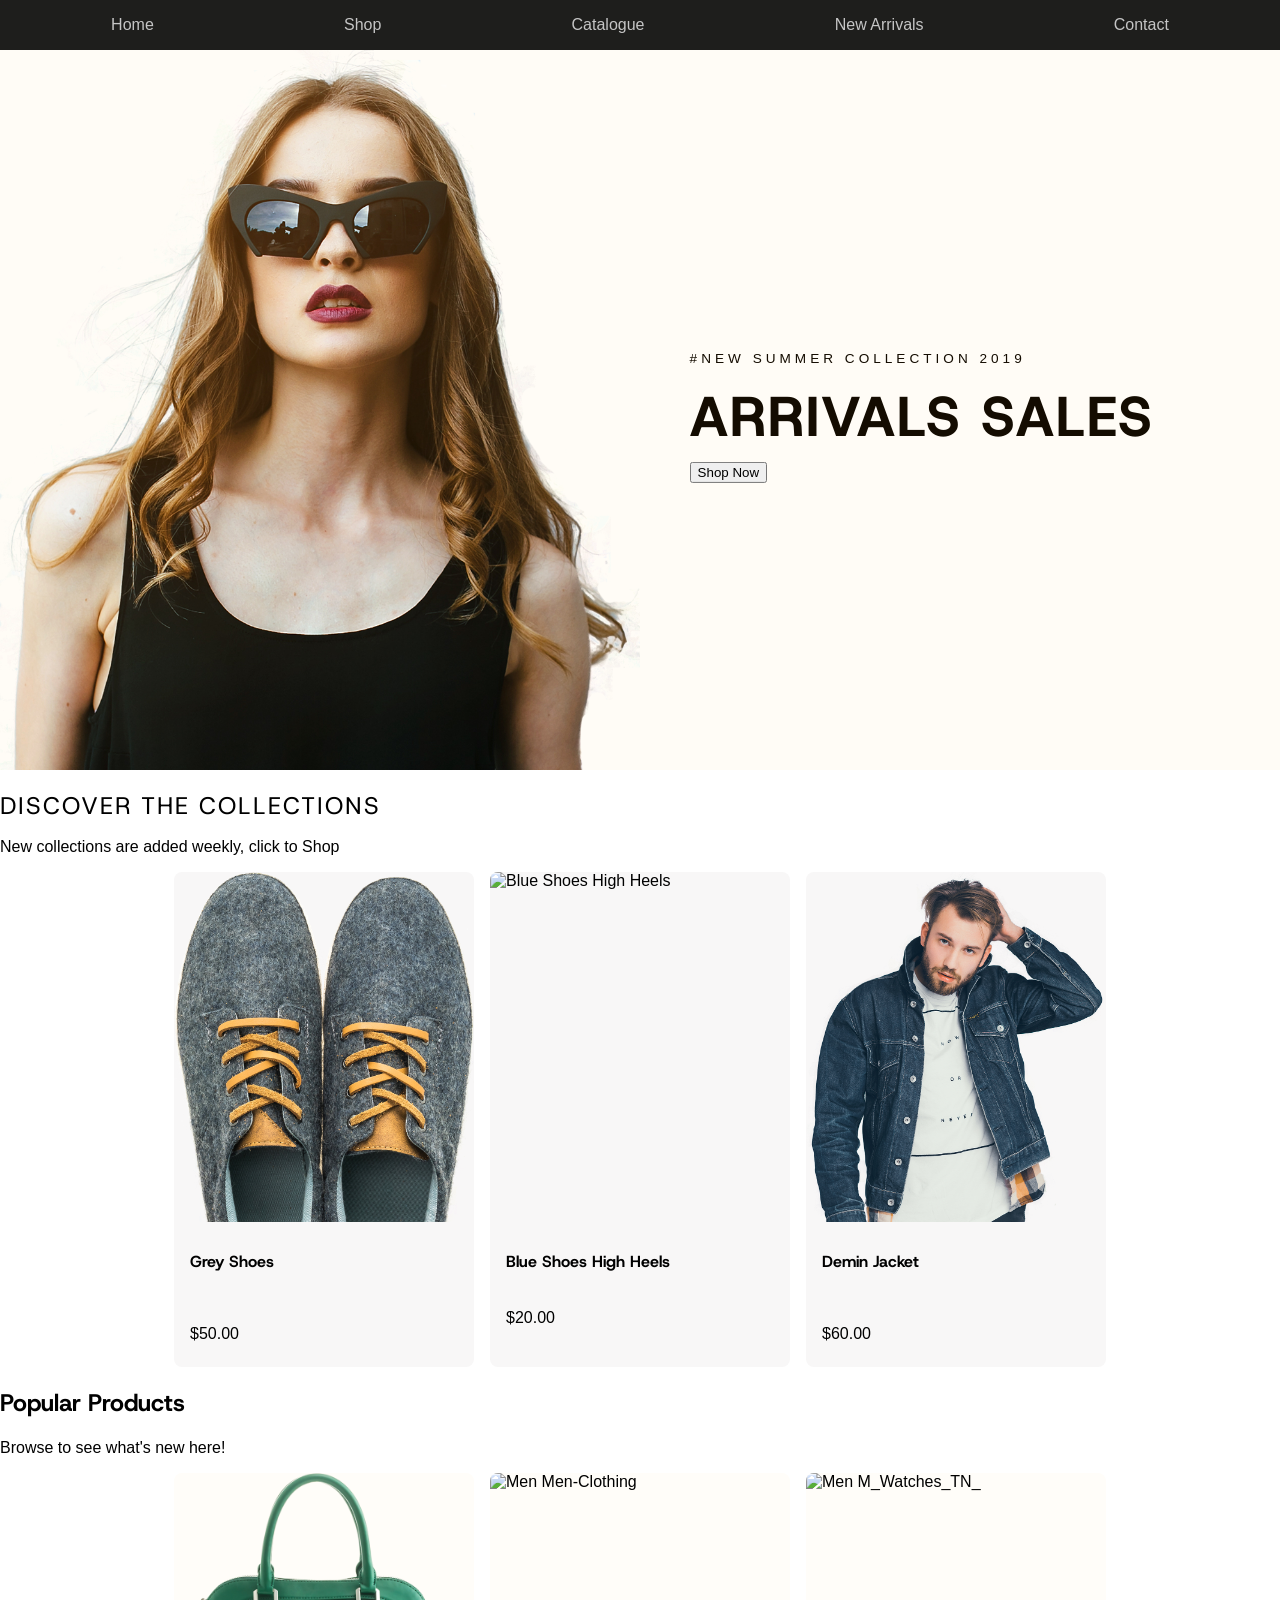
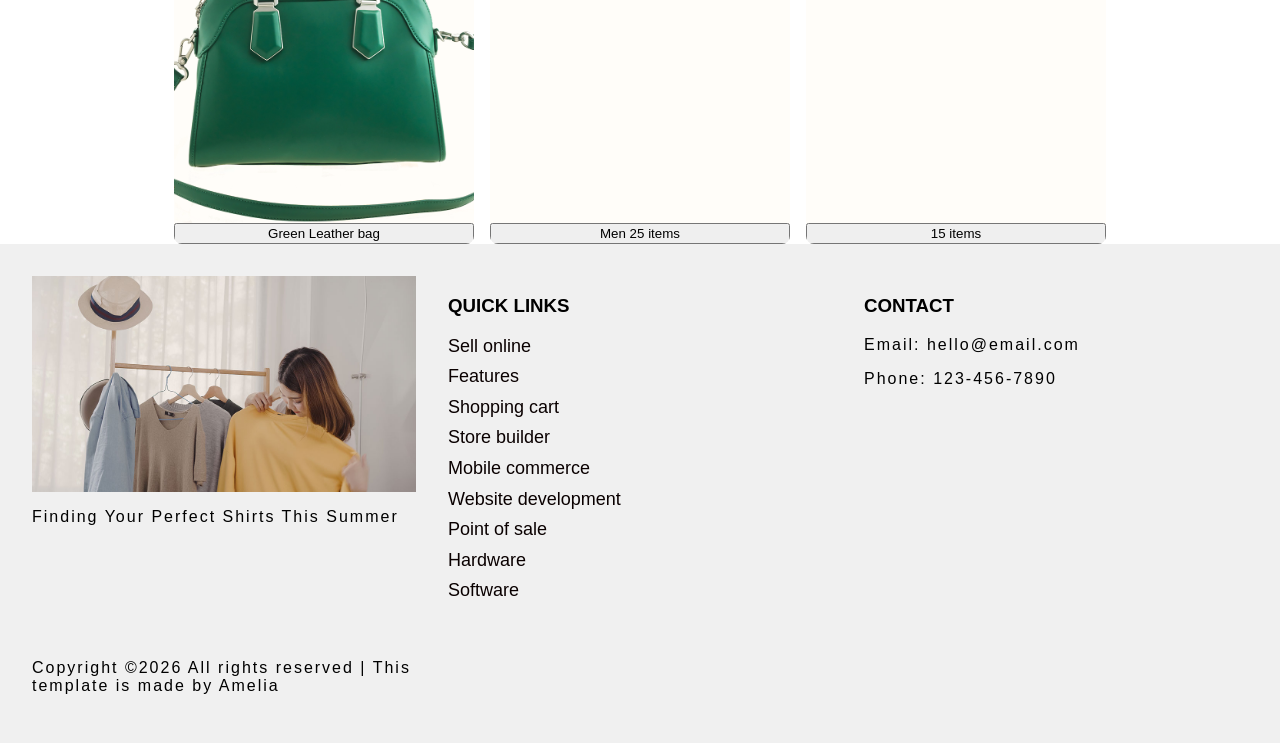
==== index.html @ bdbd4cfa "Add new images and update index.html for product display; adjust hero section styles" ====
<!DOCTYPE html>
<html lang="en">

<head>
    <meta charset="UTF-8">
    <meta http-equiv="X-UA-Compatible" content="IE=edge">
    <meta name="viewport" content="width=device-width, initial-scale=1.0">
    <title>FASHION WEBSITE</title>
    <link rel="stylesheet" href="style.css">
</head>

<body>
     <nav>
        <ul>
            <li><a href="Home.html">Home</a></li>
            <li><a href="shop.html">Shop</a></li>
            <li><a href="catalogue.html">Catalogue</a></li>
            <li><a href="new arrivals.html">New Arrivals</a></li>
            <li><a href="contact.html">Contact</a></li>
      </ul>
    </nav>

    <header class="hero">
        <img src="Images/model_3 (1).png" alt="" width="" />

        <div class="header-content">
            <p>#New Summer Collection 2019</p>
            <h1>Arrivals Sales</h1>
            <button>Shop Now</button>
        </div>

    </header>

    <main>

        <section class="collections-section">

            <h1>Discover The Collections</h1>
            <p>New collections are added weekly, click to Shop</p>

            <div class="container">
                <div class="card">
                    <figure>
                        <img src="Images/prod_2.png" alt="Grey Shoes prod_2">
                    </figure>
                     
                    <h4>Grey Shoes</h4>
                    <p>$50.00</p>
                </div>

                <div class="card">
                    <figure>
                        <img src="images/prod_3.png" alt="Blue Shoes High Heels">
                    </figure>

                    <div>
                        <h4>Blue Shoes High Heels</h4>
                        <p>$20.00</p>
                    </div>

                </div>

                <div class="card">
                    <figure>
                    <img src="Images/model_5.png" alt="Demin Jacket_">
                    </figure>
                     <h4>Demin Jacket</h4>
                    <p>$60.00</p>
                </div>
            </div>
        </section>


        <section class="popular-section">

            <h1>Popular Products</h1>
            <p>Browse to see what's new here!</p>

            <div class="container">
                <div class="card popular-card">

                    <figure>
                        <img src="Images/prod_1 (1).png" alt="Green Leather bag prod_1">
                    </figure>
                    <button>Green Leather bag</button>
                </div>
           
                <div class="card popular-card">
                    <figure>
                        <img src="Images/Men-Clothing_220x220.jpg" alt="Men Men-Clothing">
                    </figure>
                    <button>Men 25 items</button>
                </div>

                <div class="card popular-card">
                    <figure>
                    <img src="Images/M_Watches_TN_.png" alt="Men M_Watches_TN_">
                    </figure>
                    <button>15 items</button>
                </div>
            </div>
        </section>   

    <footer>

        <div class="footer-content">

            <div class="footer-image">
                <img src="Images/Footer image.jpg" alt="footer-image">
                <p> Finding Your Perfect Shirts This Summer</p>
            </div>

            <div class="footer-links">
                <h3> Quick Links</h3>

                <ul>
                    <li><a href="#Sell online">Sell online</a></li> 
                    <li><a href="#Features">Features</a></li>

                    <li><a href="#Shopping cart">Shopping cart</a></li>

                    <li><a href="#Store builder">Store builder</a></li>

                    <li><a href="#Mobile commerce">Mobile commerce</a></li>

                    <li><a href="Website development">Website development</a></li>

                    <li><a href="#Point of sale">Point of sale</a></li>

                    <li><a href="#Hardware">Hardware</a></li>

                    <li><a href="#Software">Software</a></li>

                </ul>
            </div>

            <div class="footer-contact">
                <h3>Contact</h3>
                <p>Email: hello@email.com</p>
                <p>Phone: 123-456-7890</p>

            </div>

            <div class="footer-bottom">
                <p> Copyright ©2026 All rights reserved | This template is made by Amelia </p>

            </div>

        </div>

       
    
    </footer>


</body>
---- style.css ----
@import url("https://fonts.googleapis.com/css2?family=Host+Grotesk:ital,wght@0,300..800;1,300..800&display=swap");

body {
    margin: 0;
    font-family: "Segoe UI", Tahoma, Geneva, Verdana, sans-serif;
}

h1,
h2,
h3,
h4,
h5,
h6 {
    font-family: "Host Grotesk", sans-serif;

}

nav {
    background-color: rgb(30, 30, 28);
    padding: 1rem;
    margin-top: 0rem;
}

nav ul {
    list-style-type: none;
    text-align: left;
    padding: 0;
    margin: 0;
    display: flex;
    justify-content: space-around;
    font-weight: 500;
    font-size: medium;
}

nav ul li {
    display: inline-block;
}

nav ul li a {
    text-decoration: none;
    color: rgb(197, 197, 197);
}

li a:hover,
li a:focus {
    text-decoration: underline;
    color: bisque;
}

.hero {
    position: relative;
    height: 80vh;
    background-color: rgb(255, 252, 246);
}

.hero img {
    width: 50%;
    height: 100%;
    object-fit: cover;
    object-position: center top;
    display: block;
    
}


.header-content {
    position: absolute;
    top: 50%;
    left: 72%;
    transform: translate(-50%, -50%);
    color: rgb(20, 12, 1);
    white-space: nowrap;
}

.header-content p {
    font-size: 0.85rem;
    letter-spacing: 4px;
    text-transform: uppercase;
}

.header-content h1 {
    font-size: 3.5rem;
    font-weight: 800;
    margin: 0.5rem 0;
    text-transform: uppercase;
    letter-spacing: 2px;
}



.container {
    width: 100%;
    height: auto;
    margin-inline: auto;
    display: flex;
    gap: 1rem;
    justify-content: center;
    flex-flow: row wrap;
    align-items: stretch;
} 

.card {
    width: 300px;
    display: flex;
    flex-direction: column;
    border-radius: 8px;
    overflow: hidden;
    background-color: rgb(248, 247, 247);
    
}

.card figure {
    margin: 0;
    height: 350px;
    
}

.card figure img {
    width: 100%;
    height: 100%;
    object-fit: cover;
    display: block; 
    object-position: center top;
}

.card h4, .card p {
    padding: 0.5rem 1rem;
}


.popular-section .card {
    background-color: rgb(255, 253, 249);
}


.collections-section 
h1
{
    text-transform: uppercase;
    letter-spacing: 2px;
    margin-bottom: 1rem;
    font-weight: 400;
    
}


.footer-content h3 {
    font-family: "Segoe UI", Tahoma, Geneva, Verdana, sans-serif;
    text-transform: uppercase;
}

.footer-content {
    display: grid;
    grid-template-columns: repeat(3, 1fr);
    gap: 2rem;
    background-color: rgb(240, 240, 240);
    padding: 2rem;
}

.footer-content ul {
    list-style: none;
    padding: 0;
    margin: 0;
    font-weight: 400;
    font-size: large;
}

.footer-content li {
    margin-bottom: 0.6rem;
}

.footer-content ul li a {
    text-decoration: none;
    color: rgb(10, 0, 0);
}

.footer-content a {
    transition: color 0.2s ease;
}

.footer-content li a:hover,
.footer-content li a:focus {
    text-decoration: underline;
    color: rgb(230, 2, 139);
}

.footer-content p {
    letter-spacing: 2px;

    font-weight: 500;
    font-size: medium;
}

.footer-image img {
    width: 100%;
    height: auto;
    object-fit: cover;
    object-position: center;
    display: block;
}
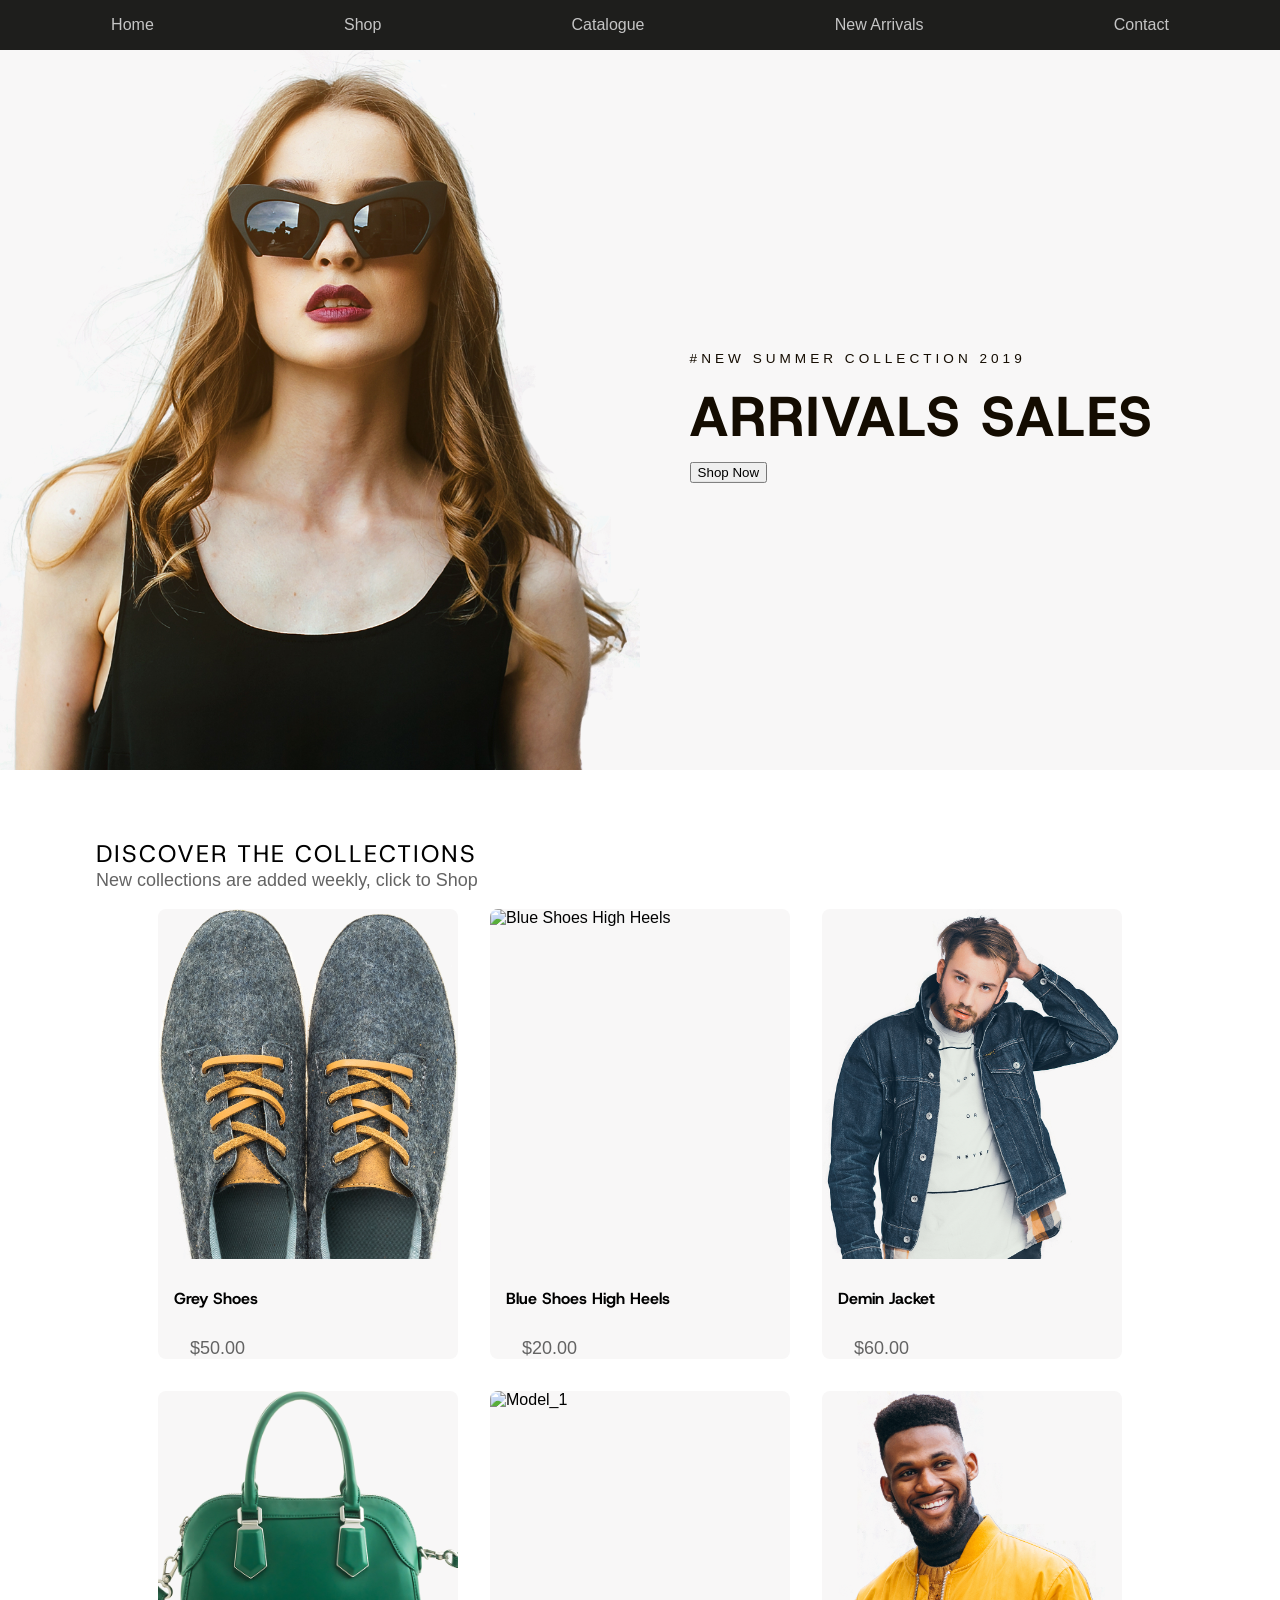
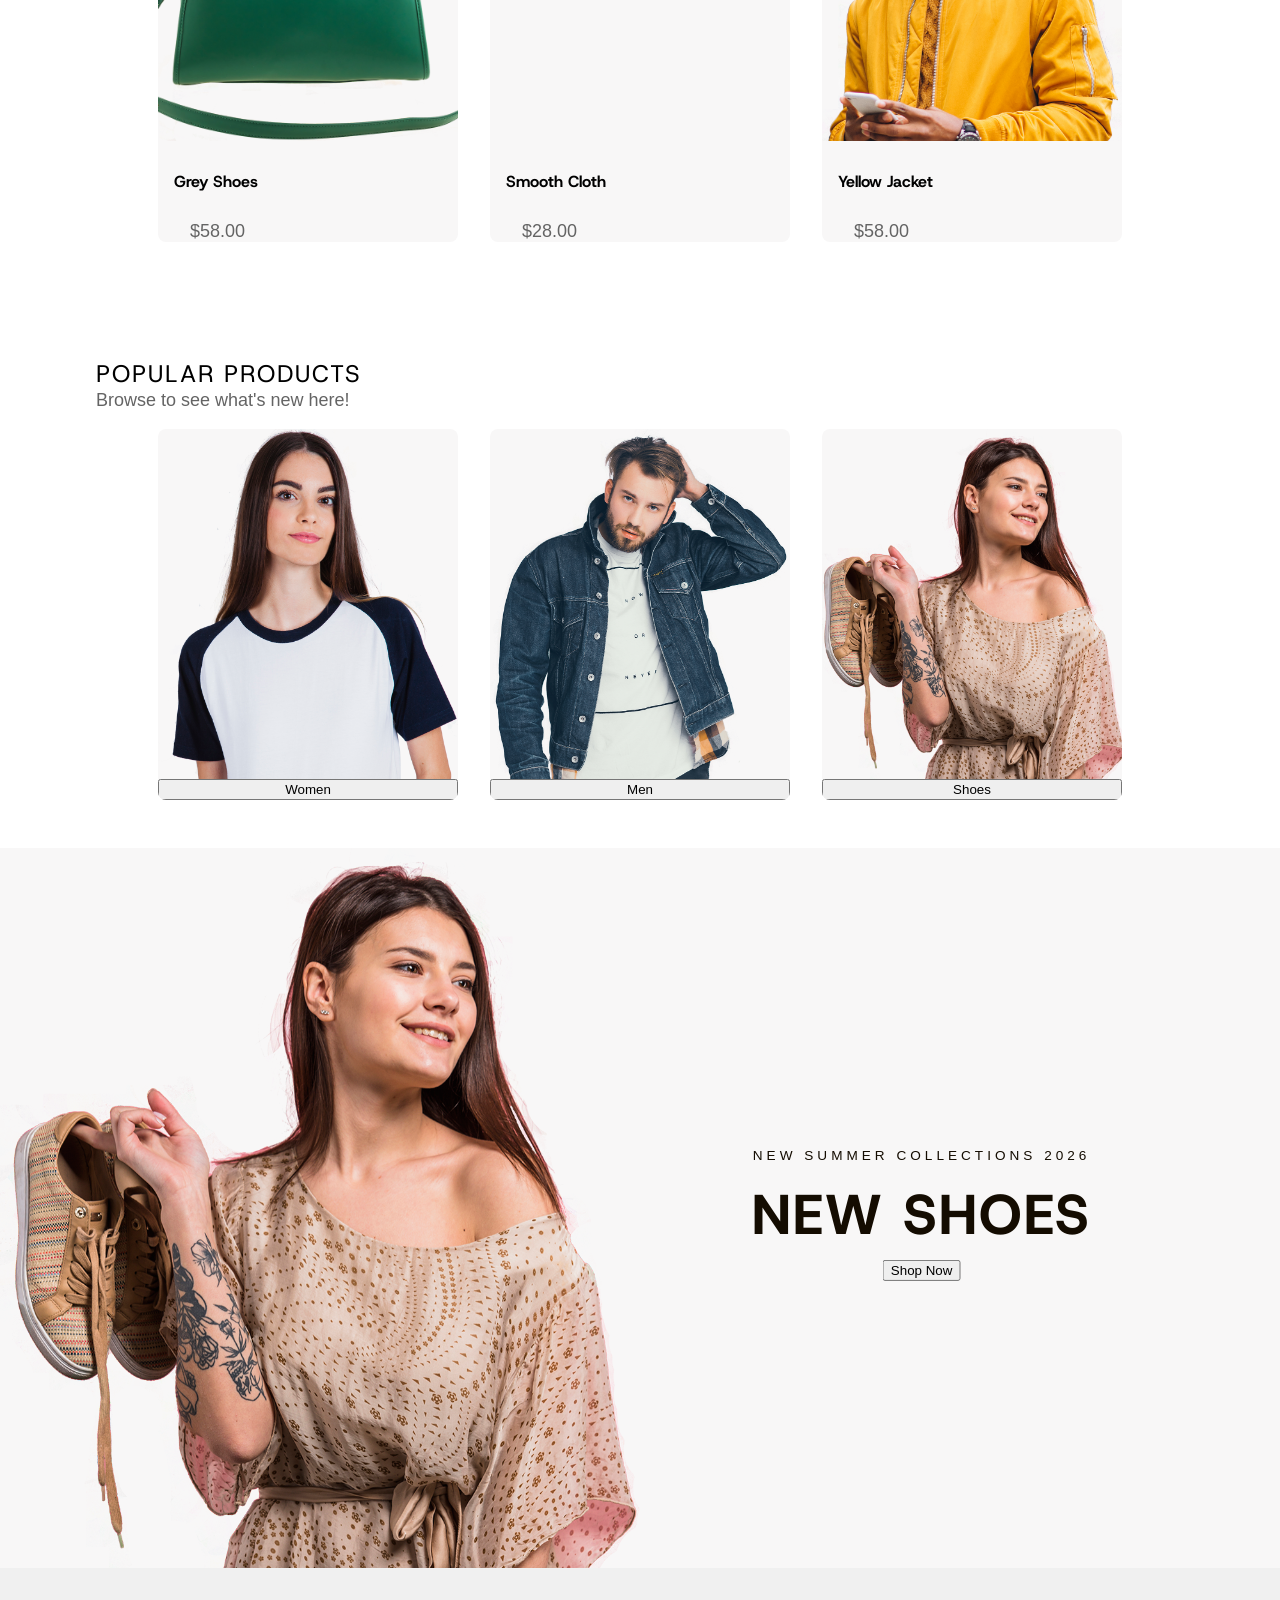
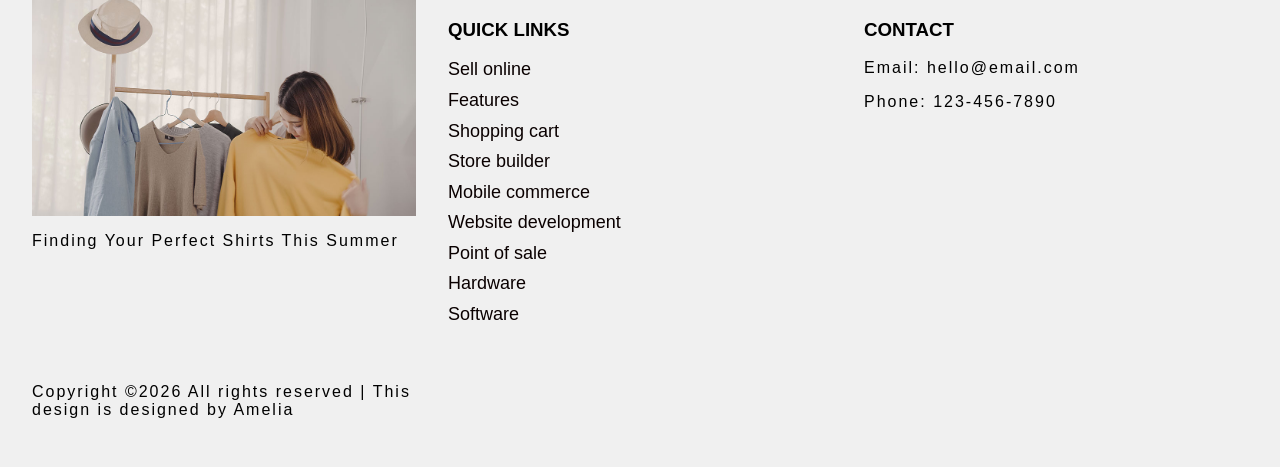
==== commit d55de1b7: "Update footer copyright text and adjust styles for improved consistency across sections" ====
--- a/index.html
+++ b/index.html
@@ -62,10 +62,47 @@
 
                 <div class="card">
                     <figure>
-                    <img src="Images/model_5.png" alt="Demin Jacket_">
-                    </figure>
-                     <h4>Demin Jacket</h4>
-                    <p>$60.00</p>
+                        <img src="Images/model_5.png" alt="Demin Jacket_">
+                    </figure>
+
+                    <div>
+                        <h4>Demin Jacket</h4>
+                        <p>$60.00</p>
+                    </div>
+                </div>
+            
+                <div class="card">
+                    <figure>
+                        <img src="Images/prod_1.png" alt="Grey Shoes prod_1">
+                    </figure>
+                    <div>
+                        <h4>Grey Shoes</h4>
+                        <p>$58.00</p>
+                    </div>
+
+                </div>
+
+                <div class="card">
+                    <figure>
+                        <img src="images/model_1 (1).png" alt="Model_1">
+                    </figure>
+
+                    <div>
+                        <h4>Smooth Cloth</h4>
+                        <p>$28.00</p>
+                    </div>
+
+                </div>
+
+                <div class="card">
+                    <figure>
+                        <img src="Images/model_7 (1).png" alt="Model 7_">
+                    </figure>
+
+                    <div>
+                        <h4>Yellow Jacket</h4>
+                        <p>$58.00</p>
+                    </div>
                 </div>
             </div>
         </section>
@@ -80,26 +117,38 @@
                 <div class="card popular-card">
 
                     <figure>
-                        <img src="Images/prod_1 (1).png" alt="Green Leather bag prod_1">
-                    </figure>
-                    <button>Green Leather bag</button>
+                        <img src="Images/model_4.png" alt="Model_4">
+                    </figure>
+                    <button>Women</button>
                 </div>
            
                 <div class="card popular-card">
                     <figure>
-                        <img src="Images/Men-Clothing_220x220.jpg" alt="Men Men-Clothing">
-                    </figure>
-                    <button>Men 25 items</button>
+                        <img src="Images/model_5 (1).png" alt="Model_5">
+                    </figure>
+                    <button>Men</button>
                 </div>
 
                 <div class="card popular-card">
                     <figure>
-                    <img src="Images/M_Watches_TN_.png" alt="Men M_Watches_TN_">
-                    </figure>
-                    <button>15 items</button>
+                    <img src="Images/model_6 (1).png" alt="Model_6">
+                    </figure>
+                    <button>Shoes</button>
                 </div>
             </div>
         </section>   
+
+        <section class="cta-section">
+            <img src="Images/model_6 (1).png" alt="model_6" class="cta-image">
+            <div class="cta-content">
+                <p>New  Summer Collections 2026</p>
+                <h1>New Shoes</h1>
+                <button>Shop Now</button>
+            </div>
+
+        </section>
+
+
 
     <footer>
 
@@ -142,7 +191,7 @@
             </div>
 
             <div class="footer-bottom">
-                <p> Copyright ©2026 All rights reserved | This template is made by Amelia </p>
+                <p> Copyright ©2026 All rights reserved | This design is designed by Amelia </p>
 
             </div>
 
--- a/style.css
+++ b/style.css
@@ -50,7 +50,7 @@
 .hero {
     position: relative;
     height: 80vh;
-    background-color: rgb(255, 252, 246);
+    background-color:  rgb(248, 247, 247);
 }
 
 .hero img {
@@ -87,13 +87,12 @@
 }
 
 
-
 .container {
     width: 100%;
     height: auto;
     margin-inline: auto;
     display: flex;
-    gap: 1rem;
+    gap: 2rem;
     justify-content: center;
     flex-flow: row wrap;
     align-items: stretch;
@@ -127,21 +126,88 @@
     padding: 0.5rem 1rem;
 }
 
+.card p {
+    padding: 1rem 1rem 1rem 1rem;
+    margin: 0;
+    color: rgb(100, 100, 100);
+}
 
 .popular-section .card {
-    background-color: rgb(255, 253, 249);
-}
-
-
-.collections-section 
-h1
+    background-color: rgb(248, 247, 247);
+}
+
+
+.collections-section h1,
+.popular-section h1
 {
     text-transform: uppercase;
     letter-spacing: 2px;
-    margin-bottom: 1rem;
+    margin-bottom: 0rem;
     font-weight: 400;
-    
-}
+    padding: 0rem 2rem;
+}
+
+.collections-section p,
+.popular-section p
+{
+    color: rgb(100, 100, 100);
+    padding: 0rem 2rem;
+    margin-top: 0rem;
+    font-size: large;
+}
+
+.collections-section
+{
+    padding: 3rem 4rem;
+}
+
+
+.popular-section {
+    padding: 3rem 4rem;
+}
+
+
+.cta-section {
+    background-color:  rgb(248, 247, 247);
+    position: relative;
+    height: 80vh;
+}
+
+.cta-section img {
+    width: 50%;
+    height: 100%;
+    object-fit: cover;
+    object-position: center top;
+    display: block;
+    
+}
+.cta-content {
+    position: absolute;
+    top: 50%;
+    left: 72%;
+    transform: translate(-50%, -50%);
+    color: rgb(20, 12, 1);
+    white-space: nowrap;
+    text-align: center;
+}
+
+.cta-content p {
+    font-size: 0.85rem;
+    letter-spacing: 4px;
+    text-transform: uppercase;
+}
+
+.cta-content h1 {
+    font-size: 3.5rem;
+    font-weight: 800;
+    margin: 0.5rem 0;
+    text-transform: uppercase;
+    letter-spacing: 2px;
+}
+
+
+
+
 
 
 .footer-content h3 {
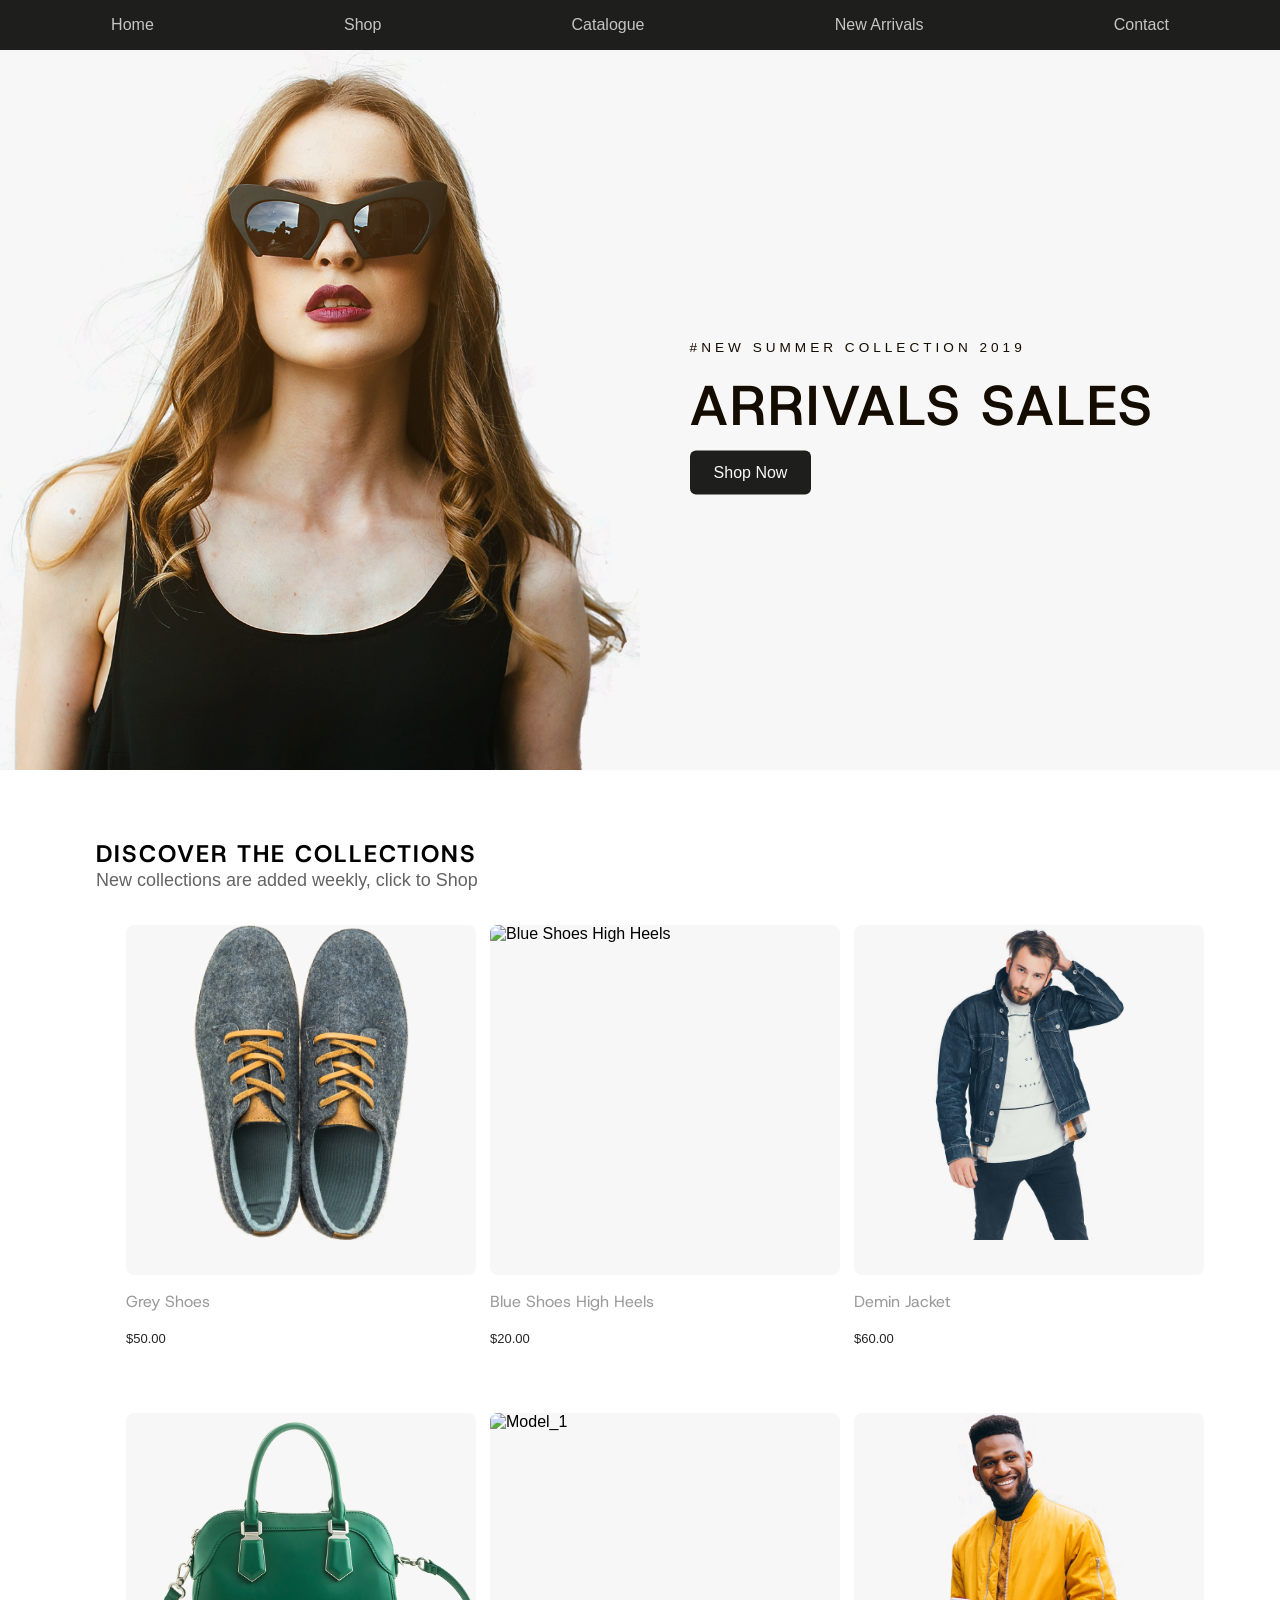
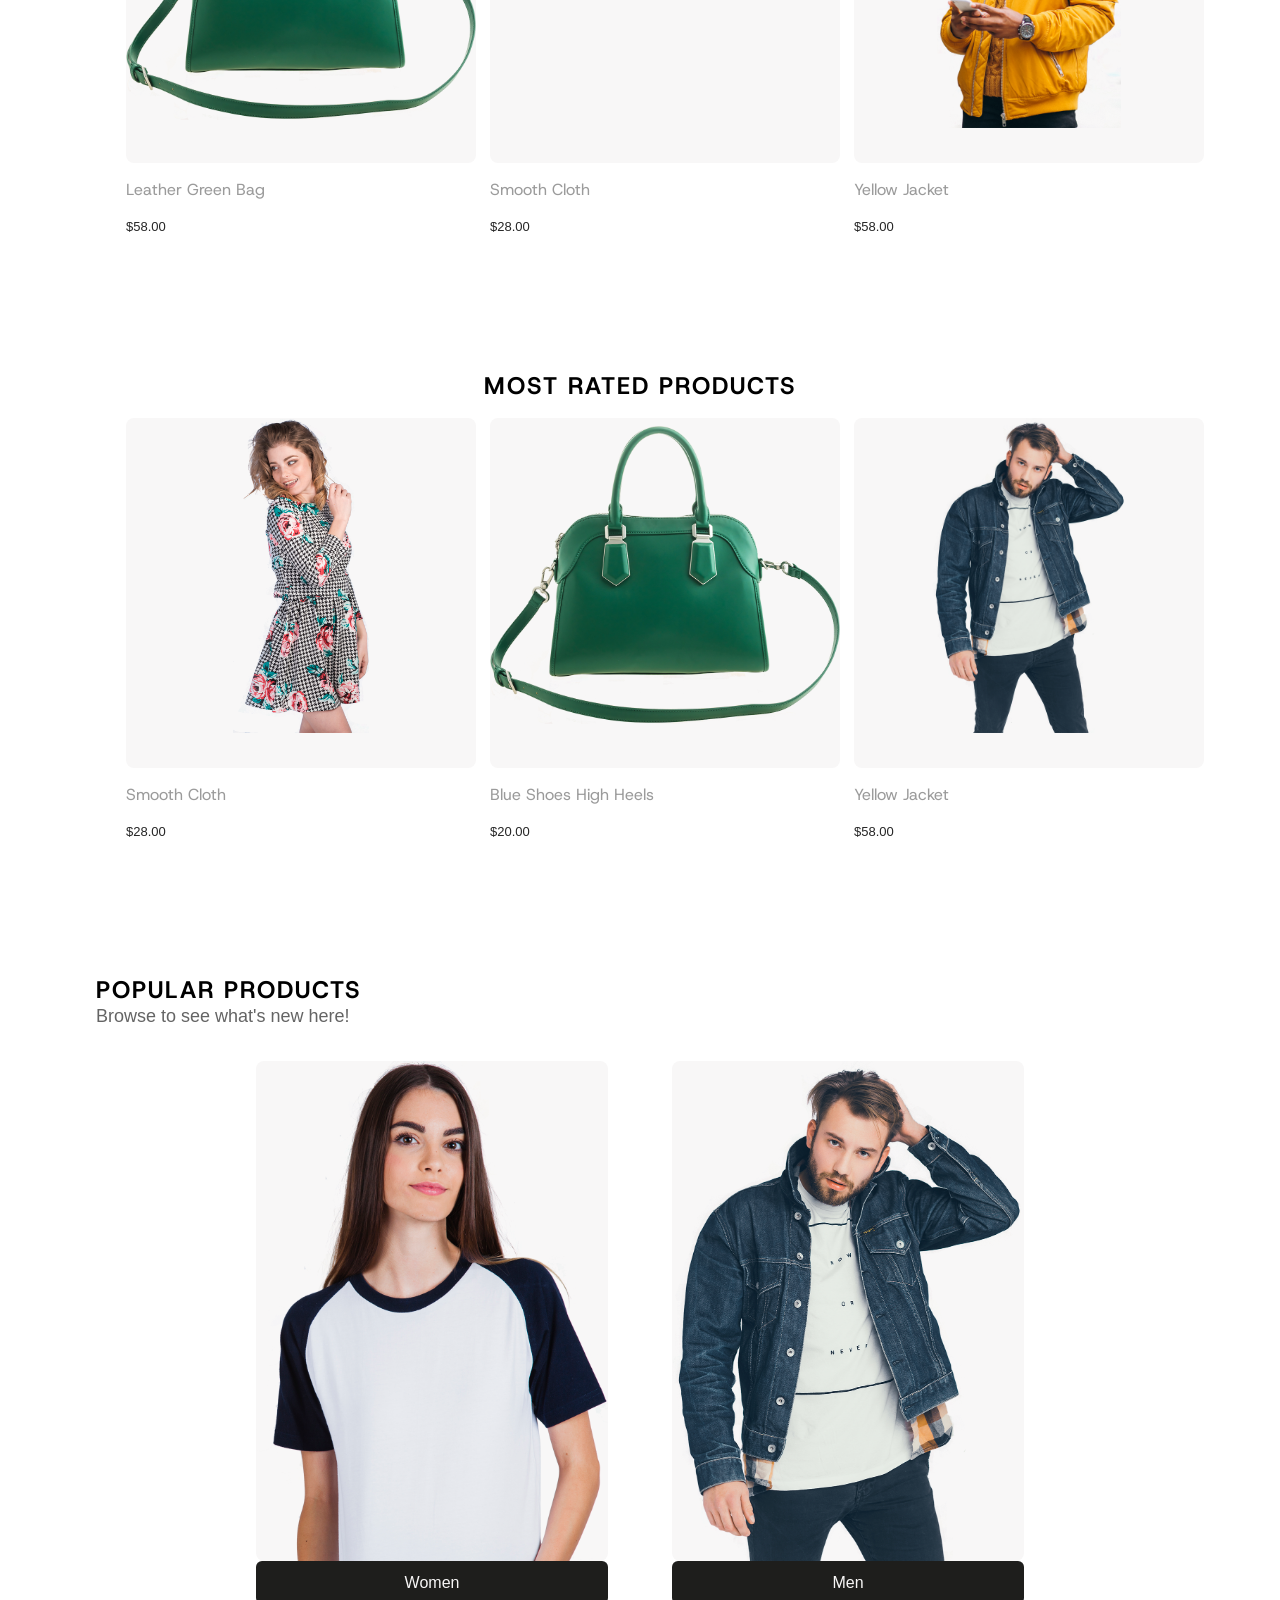
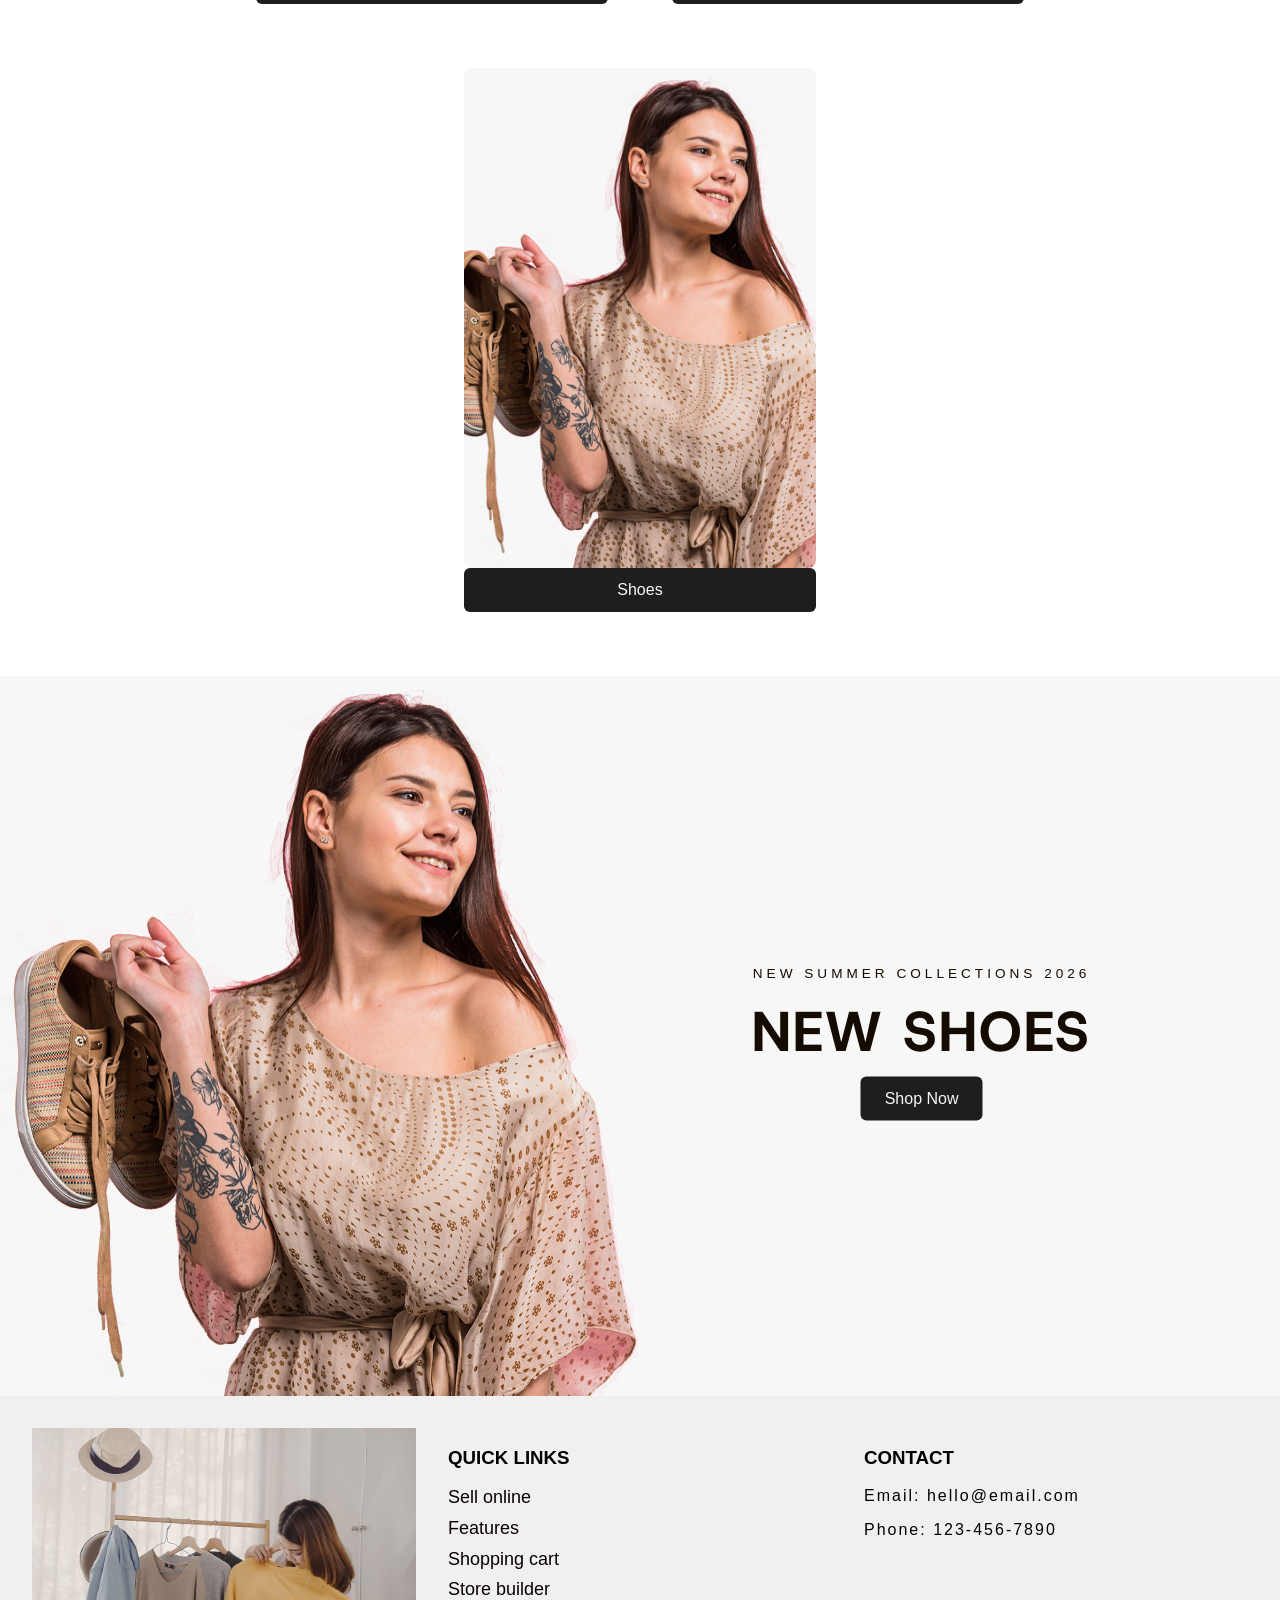
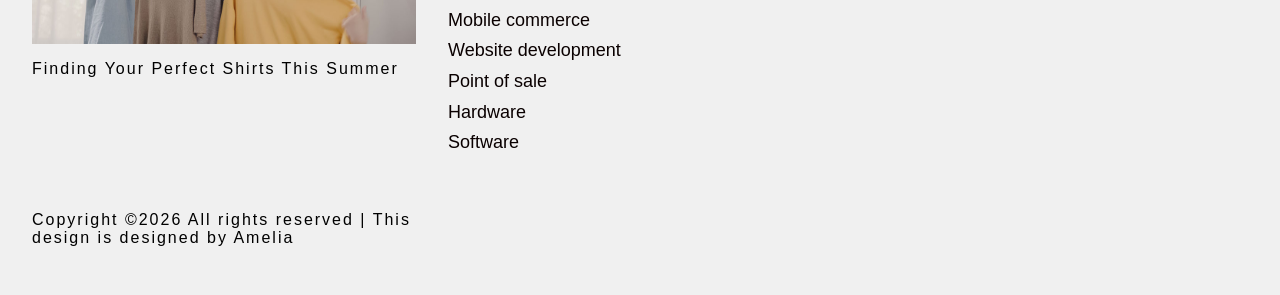
==== commit a52c3098: "Refactor HTML structure and improve CSS styles for better readability and layout consistency" ====
--- a/index.html
+++ b/index.html
@@ -1,205 +1,216 @@
-<!DOCTYPE html>
+<!doctype html>
 <html lang="en">
-
-<head>
-    <meta charset="UTF-8">
-    <meta http-equiv="X-UA-Compatible" content="IE=edge">
-    <meta name="viewport" content="width=device-width, initial-scale=1.0">
+  <head>
+    <meta charset="UTF-8" />
+    <meta http-equiv="X-UA-Compatible" content="IE=edge" />
+    <meta name="viewport" content="width=device-width, initial-scale=1.0" />
     <title>FASHION WEBSITE</title>
-    <link rel="stylesheet" href="style.css">
-</head>
-
-<body>
-     <nav>
-        <ul>
-            <li><a href="Home.html">Home</a></li>
-            <li><a href="shop.html">Shop</a></li>
-            <li><a href="catalogue.html">Catalogue</a></li>
-            <li><a href="new arrivals.html">New Arrivals</a></li>
-            <li><a href="contact.html">Contact</a></li>
+    <link rel="stylesheet" href="style.css" />
+  </head>
+
+  <body>
+    <nav>
+      <ul>
+        <li><a href="Home.html">Home</a></li>
+        <li><a href="shop.html">Shop</a></li> 
+        <li><a href="catalogue.html">Catalogue</a></li>
+        <li><a href="new arrivals.html">New Arrivals</a></li>
+        <li><a href="contact.html">Contact</a></li>
       </ul>
     </nav>
 
     <header class="hero">
-        <img src="Images/model_3 (1).png" alt="" width="" />
-
-        <div class="header-content">
-            <p>#New Summer Collection 2019</p>
-            <h1>Arrivals Sales</h1>
-            <button>Shop Now</button>
-        </div>
-
+      <img src="Images/model_3 (1).png" alt="" width="" />
+
+      <div class="header-content">
+        <p>#New Summer Collection 2019</p>
+        <h1>Arrivals Sales</h1>
+        <button>Shop Now</button>
+      </div>
     </header>
 
     <main>
-
-        <section class="collections-section">
-
-            <h1>Discover The Collections</h1>
-            <p>New collections are added weekly, click to Shop</p>
-
-            <div class="container">
-                <div class="card">
-                    <figure>
-                        <img src="Images/prod_2.png" alt="Grey Shoes prod_2">
-                    </figure>
-                     
-                    <h4>Grey Shoes</h4>
-                    <p>$50.00</p>
-                </div>
-
-                <div class="card">
-                    <figure>
-                        <img src="images/prod_3.png" alt="Blue Shoes High Heels">
-                    </figure>
-
-                    <div>
-                        <h4>Blue Shoes High Heels</h4>
-                        <p>$20.00</p>
-                    </div>
-
-                </div>
-
-                <div class="card">
-                    <figure>
-                        <img src="Images/model_5.png" alt="Demin Jacket_">
-                    </figure>
-
-                    <div>
-                        <h4>Demin Jacket</h4>
-                        <p>$60.00</p>
-                    </div>
-                </div>
-            
-                <div class="card">
-                    <figure>
-                        <img src="Images/prod_1.png" alt="Grey Shoes prod_1">
-                    </figure>
-                    <div>
-                        <h4>Grey Shoes</h4>
-                        <p>$58.00</p>
-                    </div>
-
-                </div>
-
-                <div class="card">
-                    <figure>
-                        <img src="images/model_1 (1).png" alt="Model_1">
-                    </figure>
-
-                    <div>
-                        <h4>Smooth Cloth</h4>
-                        <p>$28.00</p>
-                    </div>
-
-                </div>
-
-                <div class="card">
-                    <figure>
-                        <img src="Images/model_7 (1).png" alt="Model 7_">
-                    </figure>
-
-                    <div>
-                        <h4>Yellow Jacket</h4>
-                        <p>$58.00</p>
-                    </div>
-                </div>
-            </div>
-        </section>
-
-
-        <section class="popular-section">
-
-            <h1>Popular Products</h1>
-            <p>Browse to see what's new here!</p>
-
-            <div class="container">
-                <div class="card popular-card">
-
-                    <figure>
-                        <img src="Images/model_4.png" alt="Model_4">
-                    </figure>
-                    <button>Women</button>
-                </div>
-           
-                <div class="card popular-card">
-                    <figure>
-                        <img src="Images/model_5 (1).png" alt="Model_5">
-                    </figure>
-                    <button>Men</button>
-                </div>
-
-                <div class="card popular-card">
-                    <figure>
-                    <img src="Images/model_6 (1).png" alt="Model_6">
-                    </figure>
-                    <button>Shoes</button>
-                </div>
-            </div>
-        </section>   
-
-        <section class="cta-section">
-            <img src="Images/model_6 (1).png" alt="model_6" class="cta-image">
-            <div class="cta-content">
-                <p>New  Summer Collections 2026</p>
-                <h1>New Shoes</h1>
-                <button>Shop Now</button>
-            </div>
-
-        </section>
-
-
+      <section class="collections-section">
+        <h1>Discover The Collections</h1>
+        <p>New collections are added weekly, click to Shop</p>
+
+        <div class="container">
+          <div class="card">
+            <figure>
+              <img src="Images/prod_2.png" alt="Grey Shoes prod_2" />
+            </figure>
+
+            <h4>Grey Shoes</h4>
+            <p>$50.00</p>
+          </div>
+
+          <div class="card">
+            <figure>
+              <img src="images/prod_3.png" alt="Blue Shoes High Heels" />
+            </figure>
+
+        
+            <h4>Blue Shoes High Heels</h4>
+            <p>$20.00</p>
+            
+          </div>
+
+          <div class="card">
+            <figure>
+              <img src="Images/model_5.png" alt="Demin Jacket_" />
+            </figure>
+
+            
+            <h4>Demin Jacket</h4>
+            <p>$60.00</p>
+        
+          </div>
+
+          <div class="card">
+            <figure>
+              <img src="Images/prod_1.png" alt="Grey Shoes prod_1" />
+            </figure>
+            
+            <h4>Leather Green Bag</h4>
+            <p>$58.00</p>
+            
+          </div>
+
+          <div class="card">
+            <figure>
+              <img src="images/model_1 (1).png" alt="Model_1" />
+            </figure>
+
+            <h4>Smooth Cloth</h4>
+            <p>$28.00</p>
+            
+          </div>
+
+          <div class="card">
+            <figure>
+              <img src="Images/model_7 (1).png" alt="Model 7_" />
+            </figure>
+
+            
+            <h4>Yellow Jacket</h4>
+            <p>$58.00</p>
+            
+          </div>
+        </div>
+      </section>
+
+      <section class="most-rated-section">
+        <h1>Most Rated Products</h1>
+
+        <div class="container">
+          <div class="card most-rated-card">
+            <figure>
+              <img src="Images/model_1 (1).png" alt="Model_1" />
+            </figure>
+            <h4>Smooth Cloth</h4>
+            <p>$28.00</p>
+         </div>
+
+          <div class="card most-rated-card">
+            <figure>
+              <img src="Images/prod_1.png" alt="Model_1" />
+            </figure>
+            <h4>Blue Shoes High Heels</h4>
+            <p>$20.00</p>
+          </div>
+
+          <div class="card most-rated-card">
+            <figure>
+              <img src="Images/model_5 (1).png" alt="Model_5" />
+            </figure>
+            <h4>Yellow Jacket</h4>
+            <p>$58.00</p>
+          </div>
+        </div>
+      </section>
+
+      <section class="popular-section">
+        <h1>Popular Products</h1>
+        <p>Browse to see what's new here!</p>
+
+        <div class="container">
+          <div class="card popular-card">
+            <figure>
+              <img src="Images/model_4.png" alt="Model_4" />
+            </figure>
+            <button>Women</button>
+          </div>
+
+          <div class="card popular-card">
+            <figure>
+              <img src="Images/model_5 (1).png" alt="Model_5" />
+            </figure>
+            <button>Men</button>
+          </div>
+
+          <div class="card popular-card">
+            <figure>
+              <img src="Images/model_6 (1).png" alt="Model_6" />
+            </figure>
+            <button>Shoes</button>
+          </div>
+        </div>
+      </section>
+
+
+      <section class="cta-section">
+        <img src="Images/model_6 (1).png" alt="model_6" class="cta-image" />
+        <div class="cta-content">
+          <p>New Summer Collections 2026</p>
+          <h1>New Shoes</h1>
+          <button>Shop Now</button>
+        </div>
+      </section>
+    </main>
 
     <footer>
-
-        <div class="footer-content">
-
-            <div class="footer-image">
-                <img src="Images/Footer image.jpg" alt="footer-image">
-                <p> Finding Your Perfect Shirts This Summer</p>
-            </div>
-
-            <div class="footer-links">
-                <h3> Quick Links</h3>
-
-                <ul>
-                    <li><a href="#Sell online">Sell online</a></li> 
-                    <li><a href="#Features">Features</a></li>
-
-                    <li><a href="#Shopping cart">Shopping cart</a></li>
-
-                    <li><a href="#Store builder">Store builder</a></li>
-
-                    <li><a href="#Mobile commerce">Mobile commerce</a></li>
-
-                    <li><a href="Website development">Website development</a></li>
-
-                    <li><a href="#Point of sale">Point of sale</a></li>
-
-                    <li><a href="#Hardware">Hardware</a></li>
-
-                    <li><a href="#Software">Software</a></li>
-
-                </ul>
-            </div>
-
-            <div class="footer-contact">
-                <h3>Contact</h3>
-                <p>Email: hello@email.com</p>
-                <p>Phone: 123-456-7890</p>
-
-            </div>
-
-            <div class="footer-bottom">
-                <p> Copyright ©2026 All rights reserved | This design is designed by Amelia </p>
-
-            </div>
-
-        </div>
-
-       
-    
+      <div class="footer-content">
+        <div class="footer-image">
+          <img src="Images/Footer image.jpg" alt="footer-image" />
+          <p>Finding Your Perfect Shirts This Summer</p>
+        </div>
+
+        <div class="footer-links">
+          <h3>Quick Links</h3>
+
+          <ul>
+            <li><a href="#Sell online">Sell online</a></li>
+            <li><a href="#Features">Features</a></li>
+
+            <li><a href="#Shopping cart">Shopping cart</a></li>
+
+            <li><a href="#Store builder">Store builder</a></li>
+
+            <li><a href="#Mobile commerce">Mobile commerce</a></li>
+
+            <li><a href="Website development">Website development</a></li>
+
+            <li><a href="#Point of sale">Point of sale</a></li>
+
+            <li><a href="#Hardware">Hardware</a></li>
+
+            <li><a href="#Software">Software</a></li>
+          </ul>
+        </div>
+
+        <div class="footer-contact">
+          <h3>Contact</h3>
+          <p>Email: hello@email.com</p>
+          <p>Phone: 123-456-7890</p>
+        </div>
+
+        <div class="footer-bottom">
+          <p>
+            Copyright ©2026 All rights reserved | This design is designed by
+            Amelia
+          </p>
+        </div>
+      </div>
     </footer>
-
-
-</body>+  </body>
+</html>
--- a/style.css
+++ b/style.css
@@ -1,8 +1,8 @@
 @import url("https://fonts.googleapis.com/css2?family=Host+Grotesk:ital,wght@0,300..800;1,300..800&display=swap");
 
 body {
-    margin: 0;
-    font-family: "Segoe UI", Tahoma, Geneva, Verdana, sans-serif;
+  margin: 0;
+  font-family: "Segoe UI", Tahoma, Geneva, Verdana, sans-serif;
 }
 
 h1,
@@ -11,256 +11,305 @@
 h4,
 h5,
 h6 {
-    font-family: "Host Grotesk", sans-serif;
-
+  font-family: "Host Grotesk", sans-serif;
 }
 
 nav {
-    background-color: rgb(30, 30, 28);
-    padding: 1rem;
-    margin-top: 0rem;
+  background-color: rgb(30, 30, 28);
+  padding: 1rem;
+  margin-top: 0rem;
 }
 
 nav ul {
-    list-style-type: none;
-    text-align: left;
-    padding: 0;
-    margin: 0;
-    display: flex;
-    justify-content: space-around;
-    font-weight: 500;
-    font-size: medium;
+  list-style-type: none;
+  text-align: left;
+  padding: 0;
+  margin: 0;
+  display: flex;
+  justify-content: space-around;
+  font-weight: 500;
+  font-size: medium;
 }
 
 nav ul li {
-    display: inline-block;
+  display: inline-block;
 }
 
 nav ul li a {
-    text-decoration: none;
-    color: rgb(197, 197, 197);
+  text-decoration: none;
+  color: rgb(197, 197, 197);
 }
 
 li a:hover,
 li a:focus {
-    text-decoration: underline;
-    color: bisque;
+  text-decoration: underline;
+  color: rgb(255, 133, 182);
 }
 
 .hero {
-    position: relative;
-    height: 80vh;
-    background-color:  rgb(248, 247, 247);
+  position: relative;
+  height: 80vh;
+  background-color: rgb(248, 247, 247);
 }
 
 .hero img {
-    width: 50%;
-    height: 100%;
-    object-fit: cover;
-    object-position: center top;
-    display: block;
-    
-}
-
+  width: 50%;
+  height: 100%;
+  object-fit: cover;
+  object-position: center top;
+  display: block;
+}
 
 .header-content {
-    position: absolute;
-    top: 50%;
-    left: 72%;
-    transform: translate(-50%, -50%);
-    color: rgb(20, 12, 1);
-    white-space: nowrap;
+  position: absolute;
+  top: 50%;
+  left: 72%;
+  transform: translate(-50%, -50%);
+  color: rgb(20, 12, 1);
+  white-space: nowrap;
 }
 
 .header-content p {
-    font-size: 0.85rem;
-    letter-spacing: 4px;
-    text-transform: uppercase;
+  font-size: 0.85rem;
+  letter-spacing: 4px;
+  text-transform: uppercase;
 }
 
 .header-content h1 {
-    font-size: 3.5rem;
-    font-weight: 800;
-    margin: 0.5rem 0;
-    text-transform: uppercase;
-    letter-spacing: 2px;
-}
-
+  font-size: 3.5rem;
+  font-weight: 600;
+  margin: 0.5rem 0;
+  text-transform: uppercase;
+  letter-spacing: 2px;
+}
 
 .container {
-    width: 100%;
-    height: auto;
-    margin-inline: auto;
-    display: flex;
-    gap: 2rem;
-    justify-content: center;
-    flex-flow: row wrap;
-    align-items: stretch;
-} 
+  width: 100%;
+  height: auto;
+  margin-inline: auto;
+  display: flex;
+  gap: 2rem;
+  justify-content: center;
+  flex-flow: row wrap;
+  align-items: stretch;
+}
 
 .card {
-    width: 300px;
+  width: 300px;
+  height: auto;
+  display: flex;
+  flex-direction: column;
+  overflow: visible;
+  background-color: transparent;
+  padding: 1rem;
+}
+
+.card figure {
+  margin: 0;
+  height: 350px;
+  width: 350px;
+  border-radius: 8px;
+  overflow: hidden;
+  background-color: rgb(248, 247, 247);
+}
+
+.card figure img {
+  width: 100%;
+  height: 90%;
+  object-fit: contain;
+  display: block;
+  object-position: center;
+}
+
+.card p {
+  padding: 1rem 0 0.2rem 0;
+  margin: 0;
+  color: rgb(37, 37, 37);
+  font-weight: 500;
+  font-size: small;
+  text-align: left;
+}
+
+.card h4 {
+  padding: 1rem 0 0.2rem 0;
+  margin: 0;
+  color: #9b9b9b;
+  font-weight: 400;
+  font-size: medium;
+  text-align: left;
+}
+
+.popular-section .card {
+  background-color: transparent;
+}
+
+.collections-section > h1,
+.popular-section > h1,
+.most-rated-section > h1 {
+  text-transform: uppercase;
+  letter-spacing: 2px;
+  margin-bottom: 0rem;
+  padding: 0rem 2rem;
+}
+
+.collections-section > p,
+.popular-section > p,
+.most-rated-section > p {
+  color: rgb(100, 100, 100);
+  padding: 0rem 2rem;
+  margin-top: 0rem;
+  font-size: large;
+}
+
+.popular-section .card {
+  width: calc(33.33% - 2rem);
     display: flex;
     flex-direction: column;
+    overflow: visible;
+    background-color: transparent;
+}
+
+.popular-section .card figure {
+    margin: 0;
+    height: 500px;  
+    width: 100%;
     border-radius: 8px;
     overflow: hidden;
     background-color: rgb(248, 247, 247);
-    
-}
-
-.card figure {
-    margin: 0;
-    height: 350px;
-    
-}
-
-.card figure img {
+}
+
+.popular-section .card figure img {
     width: 100%;
     height: 100%;
     object-fit: cover;
-    display: block; 
+    display: block;
     object-position: center top;
 }
 
-.card h4, .card p {
-    padding: 0.5rem 1rem;
-}
-
-.card p {
-    padding: 1rem 1rem 1rem 1rem;
-    margin: 0;
-    color: rgb(100, 100, 100);
-}
-
-.popular-section .card {
-    background-color: rgb(248, 247, 247);
-}
-
-
-.collections-section h1,
-.popular-section h1
-{
-    text-transform: uppercase;
-    letter-spacing: 2px;
-    margin-bottom: 0rem;
-    font-weight: 400;
-    padding: 0rem 2rem;
-}
-
-.collections-section p,
-.popular-section p
-{
-    color: rgb(100, 100, 100);
-    padding: 0rem 2rem;
-    margin-top: 0rem;
-    font-size: large;
-}
-
-.collections-section
-{
-    padding: 3rem 4rem;
-}
-
+
+.collections-section {
+  padding: 3rem 4rem;
+}
 
 .popular-section {
-    padding: 3rem 4rem;
-}
-
+  padding: 3rem 4rem;
+}
+
+.most-rated-section {
+  padding: 3rem 4rem;
+  text-align: center;
+}
+
+button {
+  background-color: rgb(30, 30, 28);
+  color: rgb(248, 247, 247);
+  border: none;
+  padding: 0.8rem 1.5rem;
+  font-size: medium;
+  font-weight: 500;
+  cursor: pointer;
+  border-radius: 6px;
+
+
+}
+
+button:hover,
+button:focus {
+  background-color: rgb(252, 78, 148);
+}
+
+.popular-section button {
+  color: rgb(248, 247, 247);
+}
 
 .cta-section {
-    background-color:  rgb(248, 247, 247);
-    position: relative;
-    height: 80vh;
+  background-color: rgb(248, 247, 247);
+  position: relative;
+  height: 80vh;
 }
 
 .cta-section img {
-    width: 50%;
-    height: 100%;
-    object-fit: cover;
-    object-position: center top;
-    display: block;
-    
+  width: 50%;
+  height: 100%;
+  object-fit: cover;
+  object-position: center top;
+  display: block;
 }
 .cta-content {
-    position: absolute;
-    top: 50%;
-    left: 72%;
-    transform: translate(-50%, -50%);
-    color: rgb(20, 12, 1);
-    white-space: nowrap;
-    text-align: center;
+  position: absolute;
+  top: 50%;
+  left: 72%;
+  transform: translate(-50%, -50%);
+  color: rgb(20, 12, 1);
+  white-space: nowrap;
+  text-align: center;
 }
 
 .cta-content p {
-    font-size: 0.85rem;
-    letter-spacing: 4px;
-    text-transform: uppercase;
+  font-size: 0.85rem;
+  letter-spacing: 4px;
+  text-transform: uppercase;
 }
 
 .cta-content h1 {
-    font-size: 3.5rem;
-    font-weight: 800;
-    margin: 0.5rem 0;
-    text-transform: uppercase;
-    letter-spacing: 2px;
-}
-
-
-
-
-
+  font-size: 3.5rem;
+  font-weight: 800;
+  margin: 0.5rem 0;
+  text-transform: uppercase;
+  letter-spacing: 2px;
+}
 
 .footer-content h3 {
-    font-family: "Segoe UI", Tahoma, Geneva, Verdana, sans-serif;
-    text-transform: uppercase;
+  font-family: "Segoe UI", Tahoma, Geneva, Verdana, sans-serif;
+  text-transform: uppercase;
 }
 
 .footer-content {
-    display: grid;
-    grid-template-columns: repeat(3, 1fr);
-    gap: 2rem;
-    background-color: rgb(240, 240, 240);
-    padding: 2rem;
+  display: grid;
+  grid-template-columns: repeat(3, 1fr);
+  gap: 2rem;
+  background-color: rgb(240, 240, 240);
+  padding: 2rem;
 }
 
 .footer-content ul {
-    list-style: none;
-    padding: 0;
-    margin: 0;
-    font-weight: 400;
-    font-size: large;
+  list-style: none;
+  padding: 0;
+  margin: 0;
+  font-weight: 400;
+  font-size: large;
 }
 
 .footer-content li {
-    margin-bottom: 0.6rem;
+  margin-bottom: 0.6rem;
 }
 
 .footer-content ul li a {
-    text-decoration: none;
-    color: rgb(10, 0, 0);
+  text-decoration: none;
+  color: rgb(10, 0, 0);
 }
 
 .footer-content a {
-    transition: color 0.2s ease;
+  transition: color 0.2s ease;
 }
 
 .footer-content li a:hover,
 .footer-content li a:focus {
-    text-decoration: underline;
-    color: rgb(230, 2, 139);
+  text-decoration: underline;
+  color: rgb(230, 2, 139);
 }
 
 .footer-content p {
-    letter-spacing: 2px;
-
-    font-weight: 500;
-    font-size: medium;
+  letter-spacing: 2px;
+
+  font-weight: 500;
+  font-size: medium;
 }
 
 .footer-image img {
-    width: 100%;
-    height: auto;
-    object-fit: cover;
-    object-position: center;
-    display: block;
-}+  width: 100%;
+  height: auto;
+  object-fit: cover;
+  object-position: center;
+  display: block;
+}
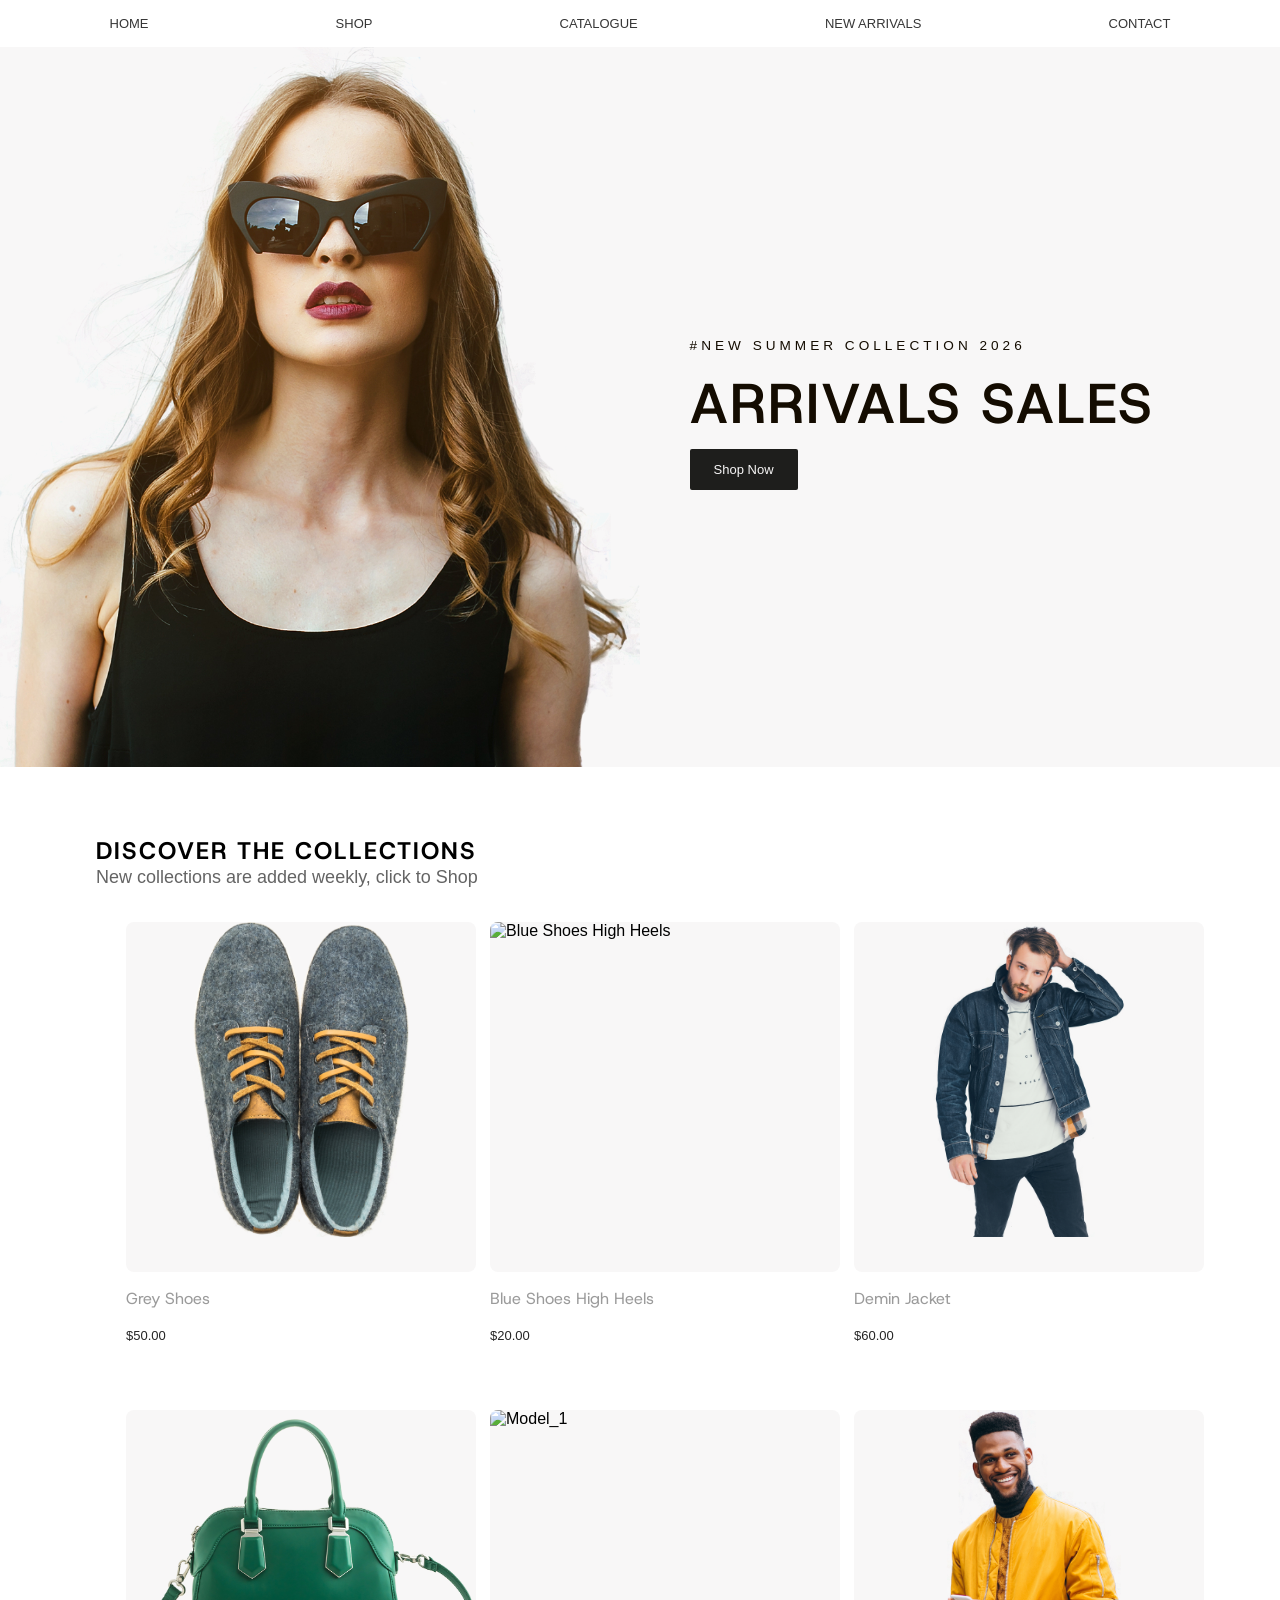
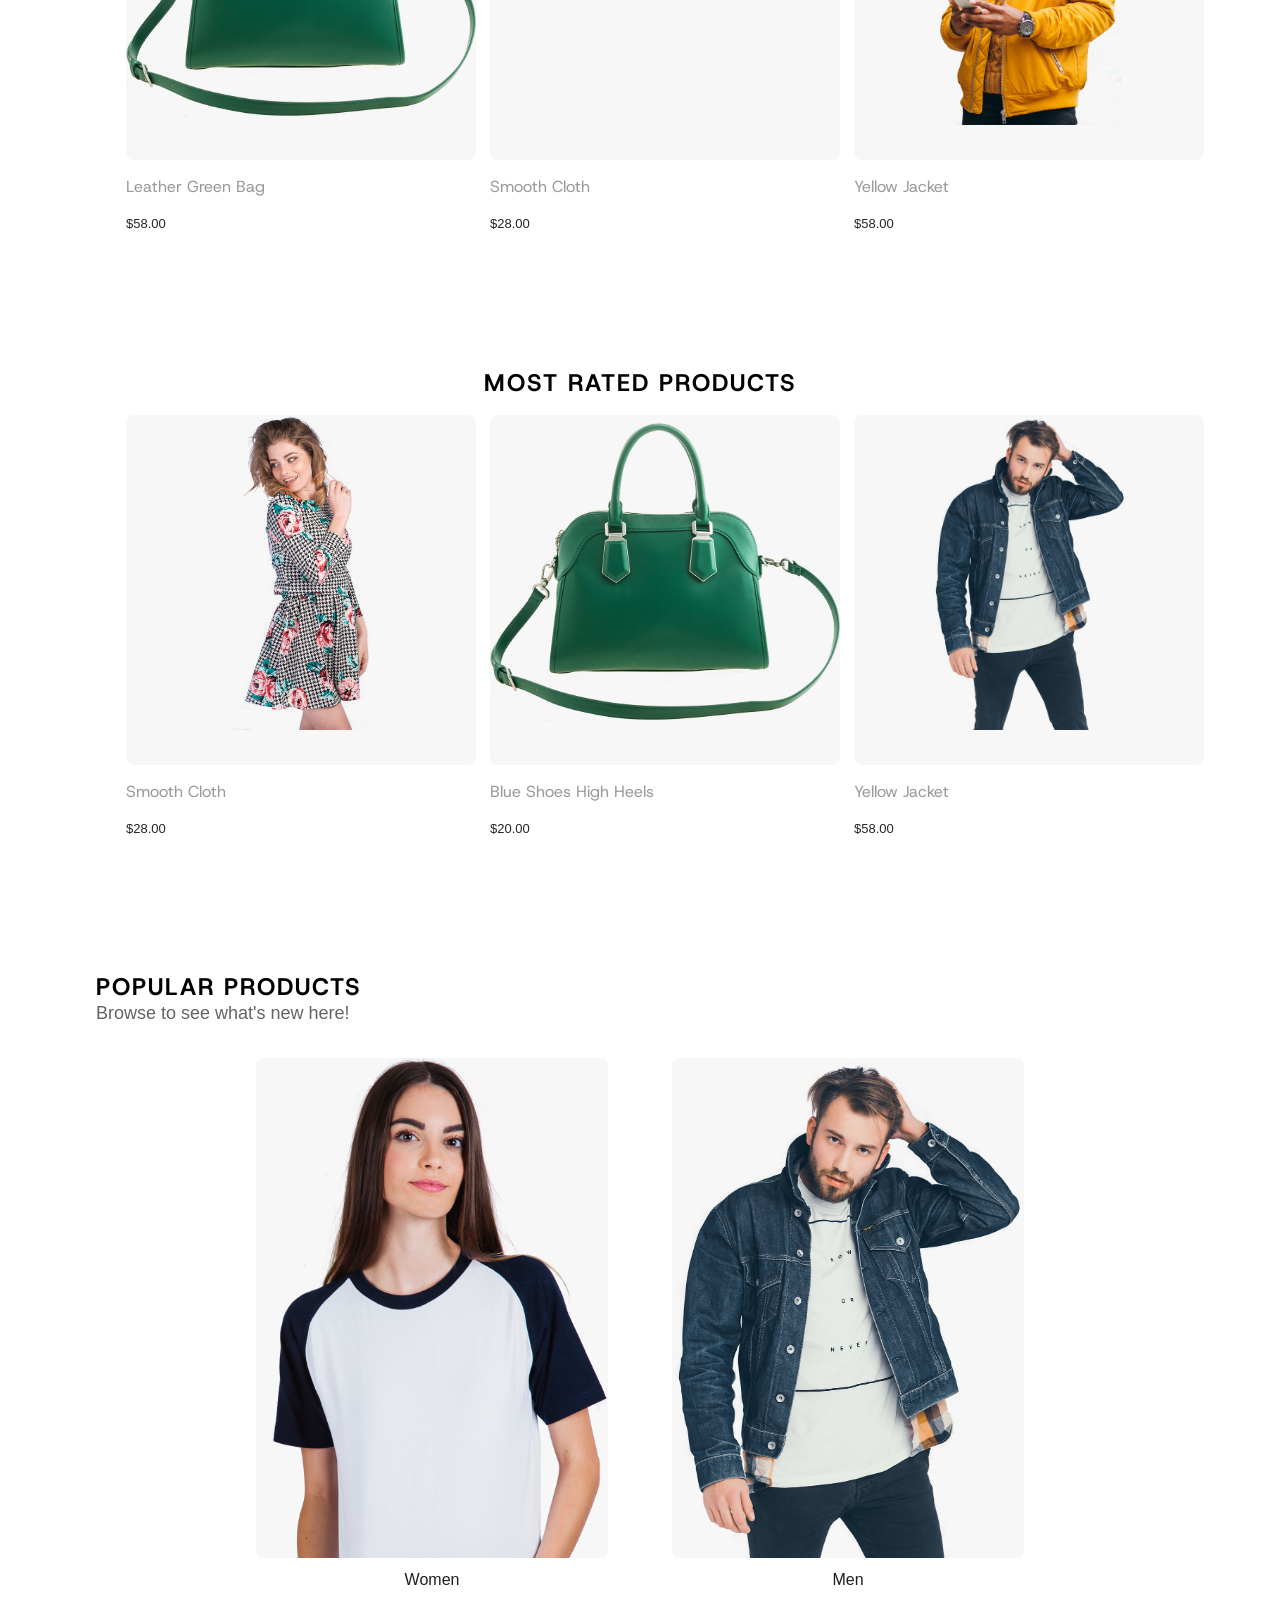
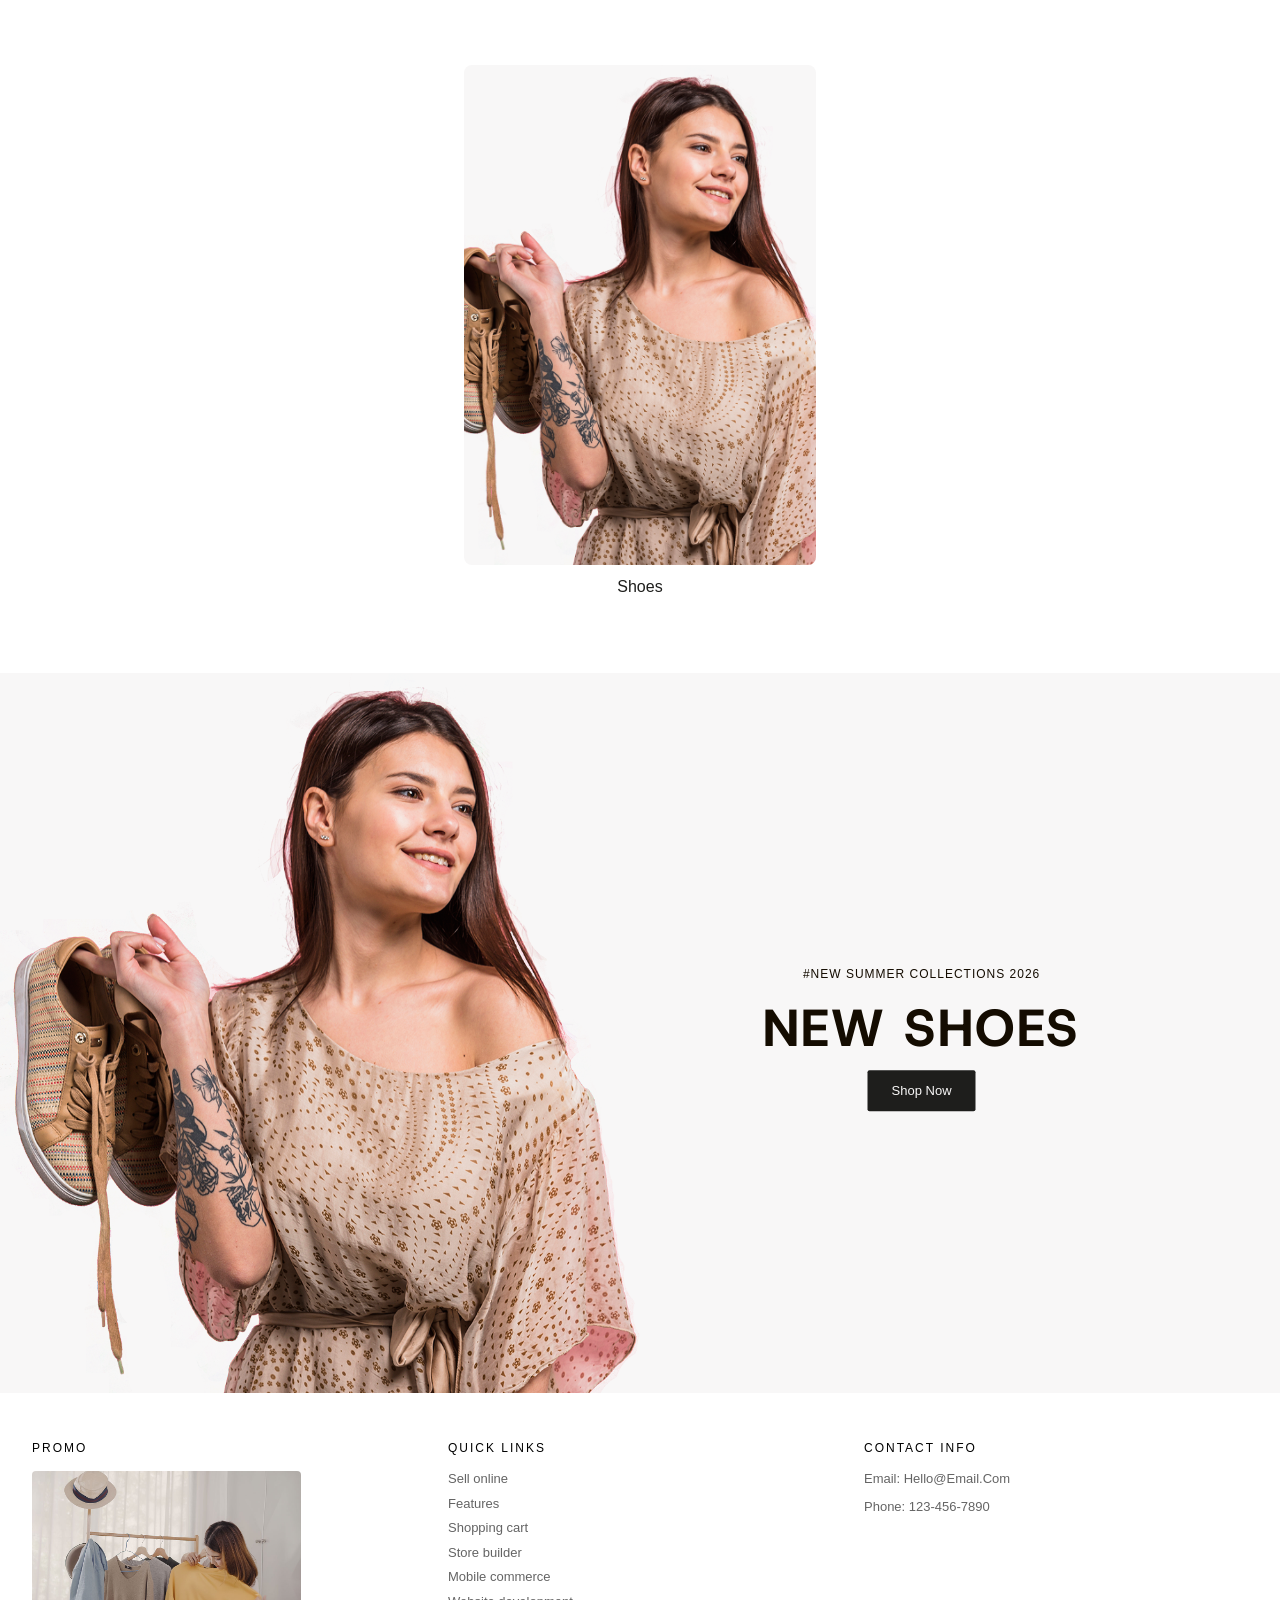
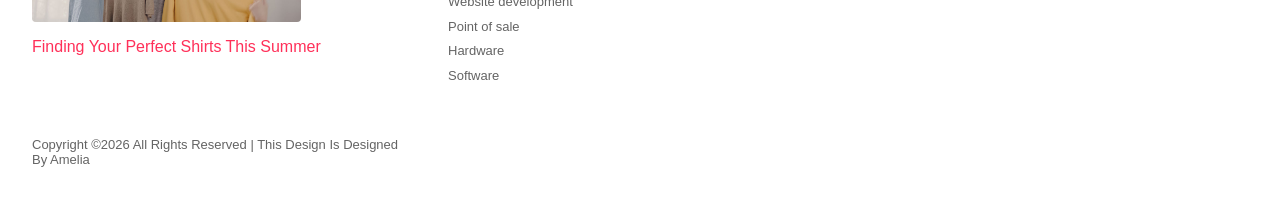
==== commit 53742725: "Update summer collection year and enhance footer styles for improved consistency" ====
--- a/index.html
+++ b/index.html
@@ -23,7 +23,7 @@
       <img src="Images/model_3 (1).png" alt="" width="" />
 
       <div class="header-content">
-        <p>#New Summer Collection 2019</p>
+        <p>#New Summer Collection 2026</p>
         <h1>Arrivals Sales</h1>
         <button>Shop Now</button>
       </div>
@@ -161,7 +161,7 @@
       <section class="cta-section">
         <img src="Images/model_6 (1).png" alt="model_6" class="cta-image" />
         <div class="cta-content">
-          <p>New Summer Collections 2026</p>
+          <p>#New Summer Collections 2026</p>
           <h1>New Shoes</h1>
           <button>Shop Now</button>
         </div>
@@ -170,13 +170,15 @@
 
     <footer>
       <div class="footer-content">
+      
         <div class="footer-image">
-          <img src="Images/Footer image.jpg" alt="footer-image" />
+          <h4>Promo</h4>
+          <img src="Images/Footer image.jpg" alt="footer-image"/>
           <p>Finding Your Perfect Shirts This Summer</p>
         </div>
 
         <div class="footer-links">
-          <h3>Quick Links</h3>
+          <h4>Quick Links</h4>
 
           <ul>
             <li><a href="#Sell online">Sell online</a></li>
@@ -199,7 +201,7 @@
         </div>
 
         <div class="footer-contact">
-          <h3>Contact</h3>
+          <h4>Contact Info</h4>
           <p>Email: hello@email.com</p>
           <p>Phone: 123-456-7890</p>
         </div>
--- a/style.css
+++ b/style.css
@@ -15,7 +15,7 @@
 }
 
 nav {
-  background-color: rgb(30, 30, 28);
+  background-color: rgb(255, 255, 255);
   padding: 1rem;
   margin-top: 0rem;
 }
@@ -27,8 +27,9 @@
   margin: 0;
   display: flex;
   justify-content: space-around;
-  font-weight: 500;
-  font-size: medium;
+  font-weight: 350;
+  font-size: small;
+  text-transform: uppercase;
 }
 
 nav ul li {
@@ -37,7 +38,7 @@
 
 nav ul li a {
   text-decoration: none;
-  color: rgb(197, 197, 197);
+  color: rgb(54, 54, 54);
 }
 
 li a:hover,
@@ -146,10 +147,10 @@
 .collections-section > h1,
 .popular-section > h1,
 .most-rated-section > h1 {
-  text-transform: uppercase;
-  letter-spacing: 2px;
-  margin-bottom: 0rem;
-  padding: 0rem 2rem;
+text-transform: uppercase;
+letter-spacing: 2px;
+margin-bottom: 0rem;
+padding: 0rem 2rem;
 }
 
 .collections-section > p,
@@ -205,20 +206,28 @@
   color: rgb(248, 247, 247);
   border: none;
   padding: 0.8rem 1.5rem;
-  font-size: medium;
+  font-size: small;
   font-weight: 500;
   cursor: pointer;
-  border-radius: 6px;
+  border-radius: 2px;
 
 
 }
 
 button:hover,
 button:focus {
-  background-color: rgb(252, 78, 148);
+  background-color: rgb(50, 50, 50);
 }
 
 .popular-section button {
+  background-color:  rgb(255, 255, 255);
+  color: rgb(30, 30, 28);
+  font-size: medium;
+}
+
+.popular-section button:hover,
+.popular-section button:focus {
+  background-color:  rgb(30, 30, 28);
   color: rgb(248, 247, 247);
 }
 
@@ -246,29 +255,34 @@
 }
 
 .cta-content p {
-  font-size: 0.85rem;
-  letter-spacing: 4px;
-  text-transform: uppercase;
+  font-size: 12px;
+  letter-spacing: 1px;
+  text-transform: uppercase;
+
 }
 
 .cta-content h1 {
-  font-size: 3.5rem;
+  font-size: 52px;
   font-weight: 800;
   margin: 0.5rem 0;
   text-transform: uppercase;
   letter-spacing: 2px;
 }
 
-.footer-content h3 {
+.footer-content h4 {
   font-family: "Segoe UI", Tahoma, Geneva, Verdana, sans-serif;
   text-transform: uppercase;
-}
+  font-weight: 400;
+  font-size: 12px;
+  letter-spacing: 2px;
+}
+
 
 .footer-content {
   display: grid;
   grid-template-columns: repeat(3, 1fr);
   gap: 2rem;
-  background-color: rgb(240, 240, 240);
+  background-color: rgb(255, 255, 255);
   padding: 2rem;
 }
 
@@ -277,7 +291,7 @@
   padding: 0;
   margin: 0;
   font-weight: 400;
-  font-size: large;
+  font-size: small;
 }
 
 .footer-content li {
@@ -286,7 +300,7 @@
 
 .footer-content ul li a {
   text-decoration: none;
-  color: rgb(10, 0, 0);
+  color: rgb(100, 100, 100);
 }
 
 .footer-content a {
@@ -295,21 +309,33 @@
 
 .footer-content li a:hover,
 .footer-content li a:focus {
-  text-decoration: underline;
-  color: rgb(230, 2, 139);
+  text-decoration: none;
+  color: #ff3059
 }
 
 .footer-content p {
-  letter-spacing: 2px;
-
-  font-weight: 500;
+  letter-spacing: 0px;
+  font-weight: 400;
   font-size: medium;
-}
+  color: #ff3059;
+  text-transform: capitalize;
+ 
+}
+
+.footer-contact > p,
+.footer-bottom p {
+  letter-spacing: 0px;
+  font-weight: 400;
+  font-size: small;
+  color: rgb(100, 100, 100);
+}
+
 
 .footer-image img {
-  width: 100%;
+  width: 70%;
   height: auto;
   object-fit: cover;
   object-position: center;
   display: block;
-}
+  border-radius: 4px;
+}
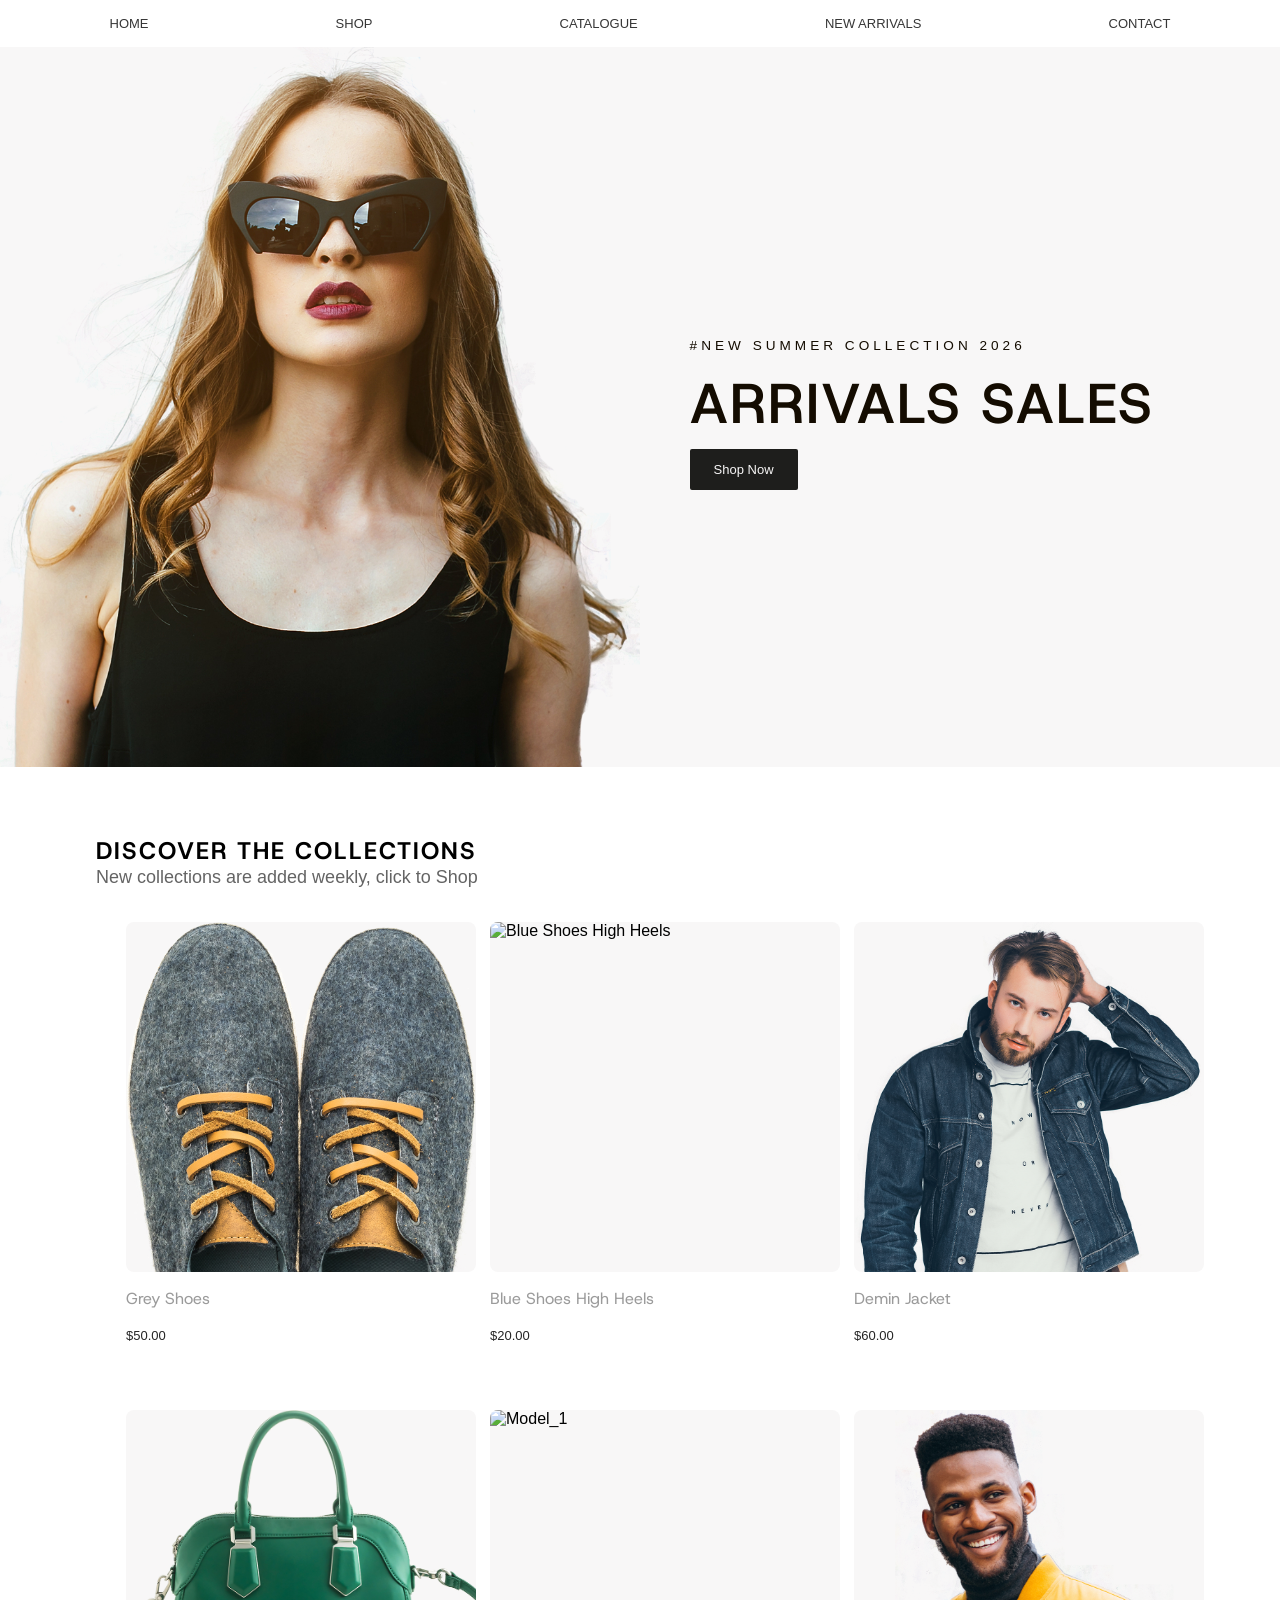
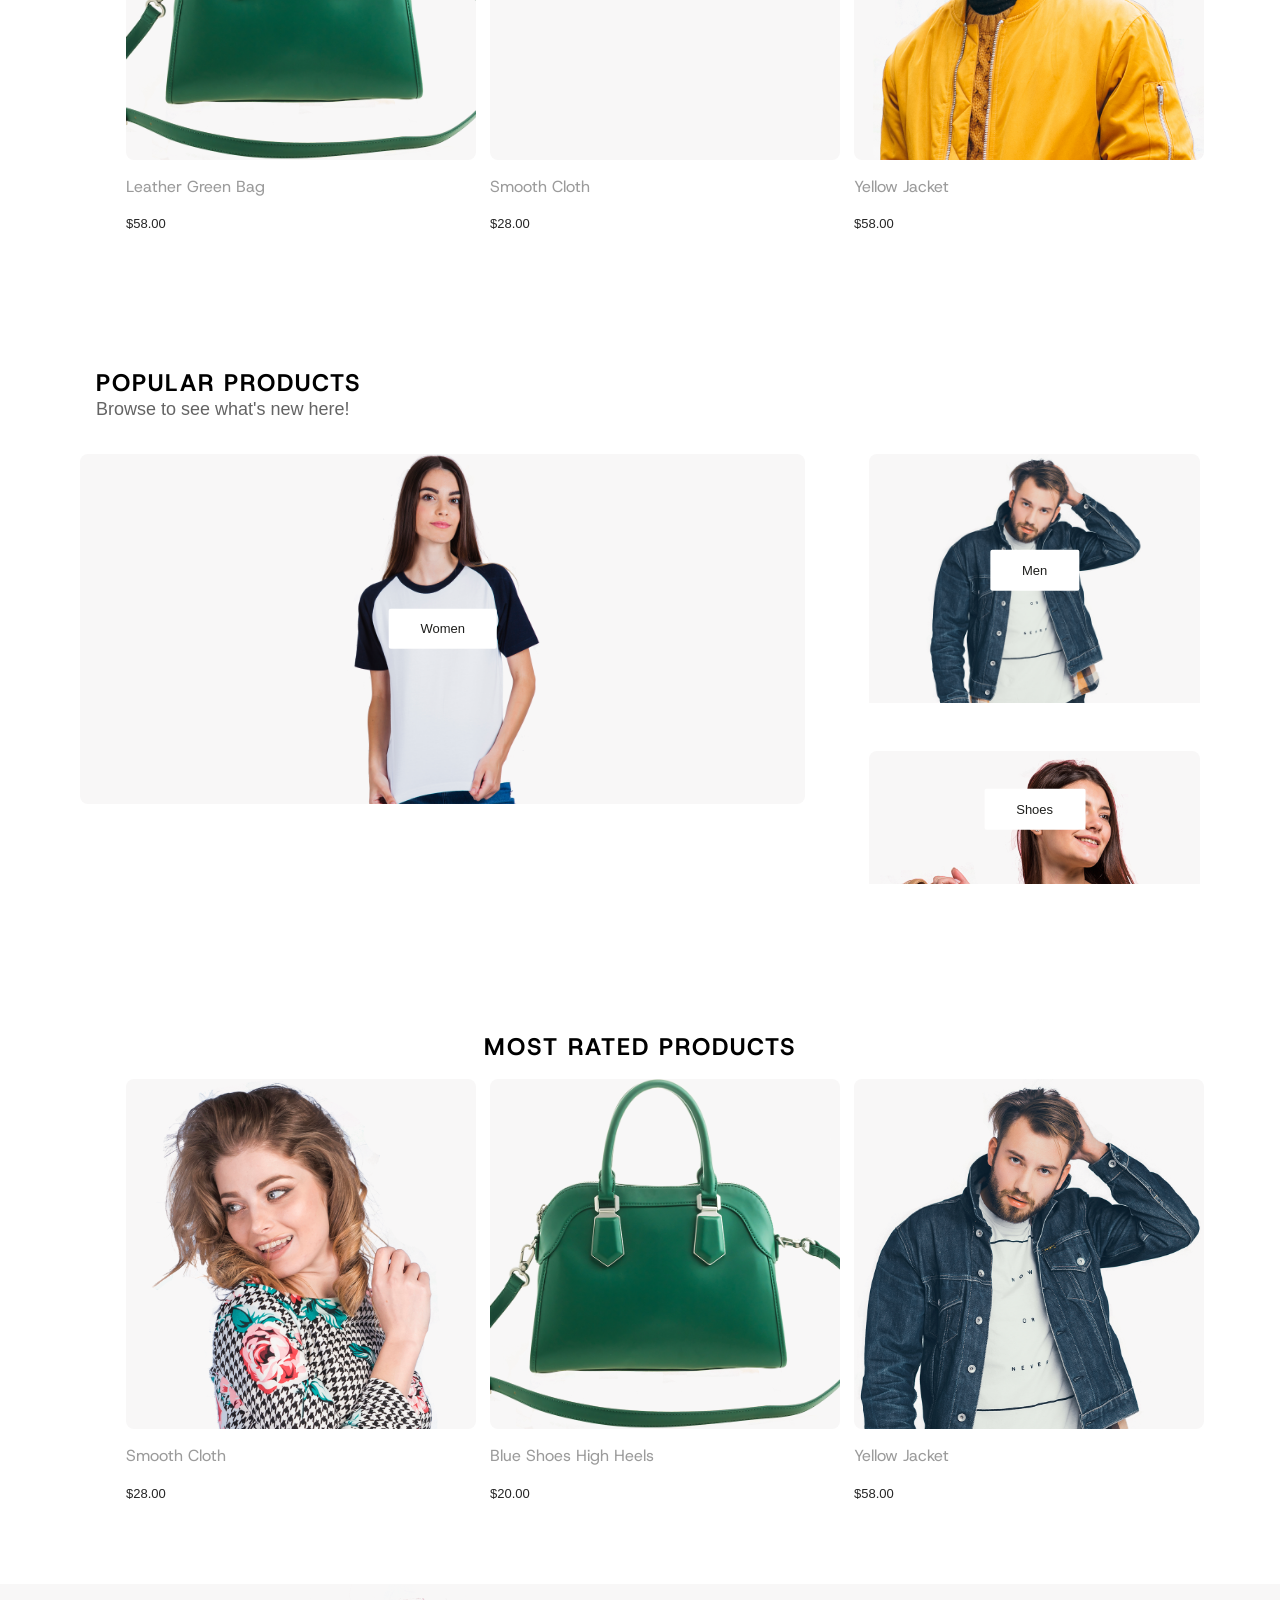
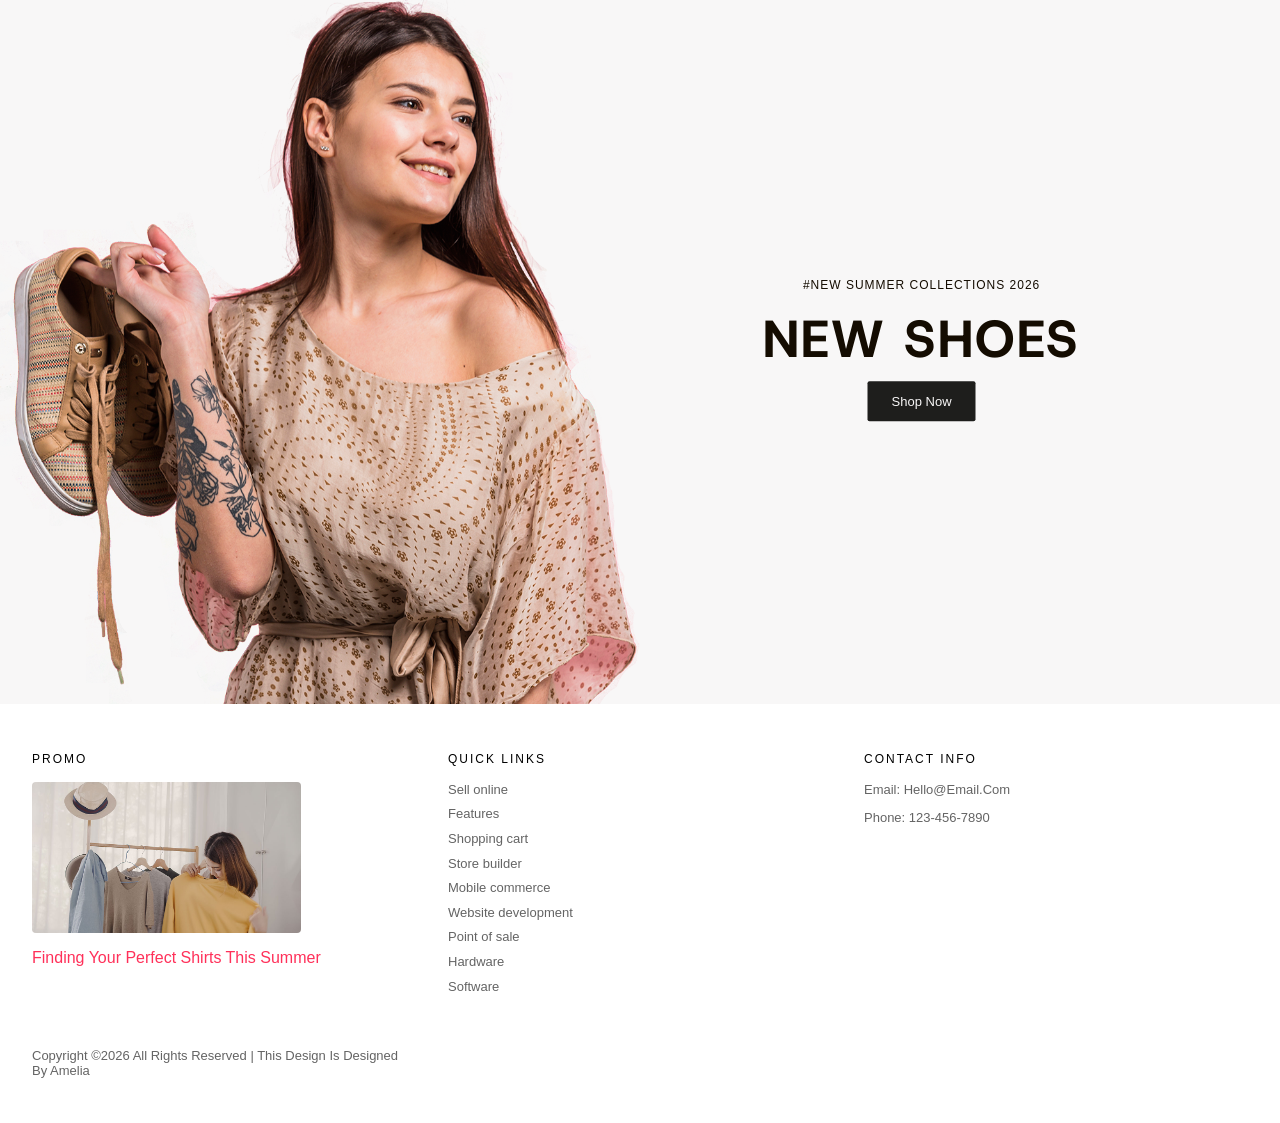
==== commit df775405: "Refactor popular section layout and card styles for improved responsiveness and visual consistency" ====
--- a/index.html
+++ b/index.html
@@ -12,7 +12,7 @@
     <nav>
       <ul>
         <li><a href="Home.html">Home</a></li>
-        <li><a href="shop.html">Shop</a></li> 
+        <li><a href="shop.html">Shop</a></li>
         <li><a href="catalogue.html">Catalogue</a></li>
         <li><a href="new arrivals.html">New Arrivals</a></li>
         <li><a href="contact.html">Contact</a></li>
@@ -49,10 +49,8 @@
               <img src="images/prod_3.png" alt="Blue Shoes High Heels" />
             </figure>
 
-        
             <h4>Blue Shoes High Heels</h4>
             <p>$20.00</p>
-            
           </div>
 
           <div class="card">
@@ -60,20 +58,17 @@
               <img src="Images/model_5.png" alt="Demin Jacket_" />
             </figure>
 
-            
             <h4>Demin Jacket</h4>
             <p>$60.00</p>
-        
           </div>
 
           <div class="card">
             <figure>
               <img src="Images/prod_1.png" alt="Grey Shoes prod_1" />
             </figure>
-            
+
             <h4>Leather Green Bag</h4>
             <p>$58.00</p>
-            
           </div>
 
           <div class="card">
@@ -83,7 +78,6 @@
 
             <h4>Smooth Cloth</h4>
             <p>$28.00</p>
-            
           </div>
 
           <div class="card">
@@ -91,38 +85,6 @@
               <img src="Images/model_7 (1).png" alt="Model 7_" />
             </figure>
 
-            
-            <h4>Yellow Jacket</h4>
-            <p>$58.00</p>
-            
-          </div>
-        </div>
-      </section>
-
-      <section class="most-rated-section">
-        <h1>Most Rated Products</h1>
-
-        <div class="container">
-          <div class="card most-rated-card">
-            <figure>
-              <img src="Images/model_1 (1).png" alt="Model_1" />
-            </figure>
-            <h4>Smooth Cloth</h4>
-            <p>$28.00</p>
-         </div>
-
-          <div class="card most-rated-card">
-            <figure>
-              <img src="Images/prod_1.png" alt="Model_1" />
-            </figure>
-            <h4>Blue Shoes High Heels</h4>
-            <p>$20.00</p>
-          </div>
-
-          <div class="card most-rated-card">
-            <figure>
-              <img src="Images/model_5 (1).png" alt="Model_5" />
-            </figure>
             <h4>Yellow Jacket</h4>
             <p>$58.00</p>
           </div>
@@ -140,23 +102,58 @@
             </figure>
             <button>Women</button>
           </div>
-
-          <div class="card popular-card">
+        
+          <div class="popular-right">
+            <div class="card popular-card">
+              <figure>
+                <img src="Images/model_5 (1).png" alt="Model_5" />
+              </figure>
+              <button>Men</button>
+            </div>
+
+            <div class="card popular-card">
+              <figure>
+                <img src="Images/model_6 (1).png" alt="Model_6" />
+              </figure>
+              <button>Shoes</button>
+            </div>
+          </div>
+        </div>
+      </section>
+
+
+
+      <section class="most-rated-section">
+        <h1>Most Rated Products</h1>
+
+        <div class="container">
+          <div class="card most-rated-card">
+            <figure>
+              <img src="Images/model_1 (1).png" alt="Model_1" />
+            </figure>
+            <h4>Smooth Cloth</h4>
+            <p>$28.00</p>
+          </div>
+
+          <div class="card most-rated-card">
+            <figure>
+              <img src="Images/prod_1.png" alt="Model_1" />
+            </figure>
+            <h4>Blue Shoes High Heels</h4>
+            <p>$20.00</p>
+          </div>
+
+          <div class="card most-rated-card">
             <figure>
               <img src="Images/model_5 (1).png" alt="Model_5" />
             </figure>
-            <button>Men</button>
-          </div>
-
-          <div class="card popular-card">
-            <figure>
-              <img src="Images/model_6 (1).png" alt="Model_6" />
-            </figure>
-            <button>Shoes</button>
-          </div>
-        </div>
-      </section>
-
+            <h4>Yellow Jacket</h4>
+            <p>$58.00</p>
+          </div>
+        </div>
+      </section>
+
+      
 
       <section class="cta-section">
         <img src="Images/model_6 (1).png" alt="model_6" class="cta-image" />
@@ -170,10 +167,9 @@
 
     <footer>
       <div class="footer-content">
-      
         <div class="footer-image">
           <h4>Promo</h4>
-          <img src="Images/Footer image.jpg" alt="footer-image"/>
+          <img src="Images/Footer image.jpg" alt="footer-image" />
           <p>Finding Your Perfect Shirts This Summer</p>
         </div>
 
--- a/style.css
+++ b/style.css
@@ -97,7 +97,7 @@
 
 .card {
   width: 300px;
-  height: auto;
+  height: fit-content;
   display: flex;
   flex-direction: column;
   overflow: visible;
@@ -116,10 +116,10 @@
 
 .card figure img {
   width: 100%;
-  height: 90%;
-  object-fit: contain;
-  display: block;
-  object-position: center;
+  height: 100%;
+  object-fit: cover;
+  display: block;
+  object-position: top;
 }
 
 .card p {
@@ -138,19 +138,15 @@
   font-weight: 400;
   font-size: medium;
   text-align: left;
-}
-
-.popular-section .card {
-  background-color: transparent;
 }
 
 .collections-section > h1,
 .popular-section > h1,
 .most-rated-section > h1 {
-text-transform: uppercase;
-letter-spacing: 2px;
-margin-bottom: 0rem;
-padding: 0rem 2rem;
+  text-transform: uppercase;
+  letter-spacing: 2px;
+  margin-bottom: 0rem;
+  padding: 0rem 2rem;
 }
 
 .collections-section > p,
@@ -162,31 +158,63 @@
   font-size: large;
 }
 
+.popular-section .container {
+  display: flex;
+  gap: 2rem;
+  align-items: stretch;
+  height: auto;
+}
+
 .popular-section .card {
-  width: calc(33.33% - 2rem);
-    display: flex;
-    flex-direction: column;
-    overflow: visible;
-    background-color: transparent;
+  position: relative;
+  display: block;
+  background-color: transparent;
+  border-radius: 8px;
+  overflow: hidden;
+  width: auto;
+  flex: 1 1 0;
+}
+
+.popular-section .card:first-child {
+  flex: 2 1 0;
+}
+
+.popular-right {
+  flex: 1;
+  display: flex;
+  flex-direction: column;
+  gap: 2rem;
+}
+
+.popular-right .card {
+  flex: 1;
 }
 
 .popular-section .card figure {
-    margin: 0;
-    height: 500px;  
-    width: 100%;
-    border-radius: 8px;
-    overflow: hidden;
-    background-color: rgb(248, 247, 247);
+  margin: 0;
+  min-height: 0;
+  width: 100%;
+  overflow: hidden;
+  background-color: rgb(248, 247, 247);
 }
 
 .popular-section .card figure img {
-    width: 100%;
-    height: 100%;
-    object-fit: cover;
-    display: block;
-    object-position: center top;
-}
-
+  width: 100%;
+  height: auto;
+  max-height: 100%;
+  object-fit: contain;
+  display: block;
+  object-position: top;
+}
+
+
+.popular-section {
+  margin-bottom: 2rem;
+}
+
+.cta-section {
+  margin-top: 1rem;
+}
 
 .collections-section {
   padding: 3rem 4rem;
@@ -210,8 +238,6 @@
   font-weight: 500;
   cursor: pointer;
   border-radius: 2px;
-
-
 }
 
 button:hover,
@@ -219,15 +245,26 @@
   background-color: rgb(50, 50, 50);
 }
 
+
 .popular-section button {
-  background-color:  rgb(255, 255, 255);
+  position: absolute;
+  left: 50%;
+  top: 50%;
+  transform: translate(-50%, -50%);
+  background-color: #fff;
   color: rgb(30, 30, 28);
-  font-size: medium;
+  font-size: small;
+  width: auto;
+  margin: 0;
+  padding: 0.8rem 2rem;
+  border-radius: 2px;
+  font-weight: 500;
+  border: none;
 }
 
 .popular-section button:hover,
 .popular-section button:focus {
-  background-color:  rgb(30, 30, 28);
+  background-color: rgb(30, 30, 28);
   color: rgb(248, 247, 247);
 }
 
@@ -258,7 +295,6 @@
   font-size: 12px;
   letter-spacing: 1px;
   text-transform: uppercase;
-
 }
 
 .cta-content h1 {
@@ -276,7 +312,6 @@
   font-size: 12px;
   letter-spacing: 2px;
 }
-
 
 .footer-content {
   display: grid;
@@ -310,7 +345,7 @@
 .footer-content li a:hover,
 .footer-content li a:focus {
   text-decoration: none;
-  color: #ff3059
+  color: #ff3059;
 }
 
 .footer-content p {
@@ -319,7 +354,6 @@
   font-size: medium;
   color: #ff3059;
   text-transform: capitalize;
- 
 }
 
 .footer-contact > p,
@@ -329,7 +363,6 @@
   font-size: small;
   color: rgb(100, 100, 100);
 }
-
 
 .footer-image img {
   width: 70%;
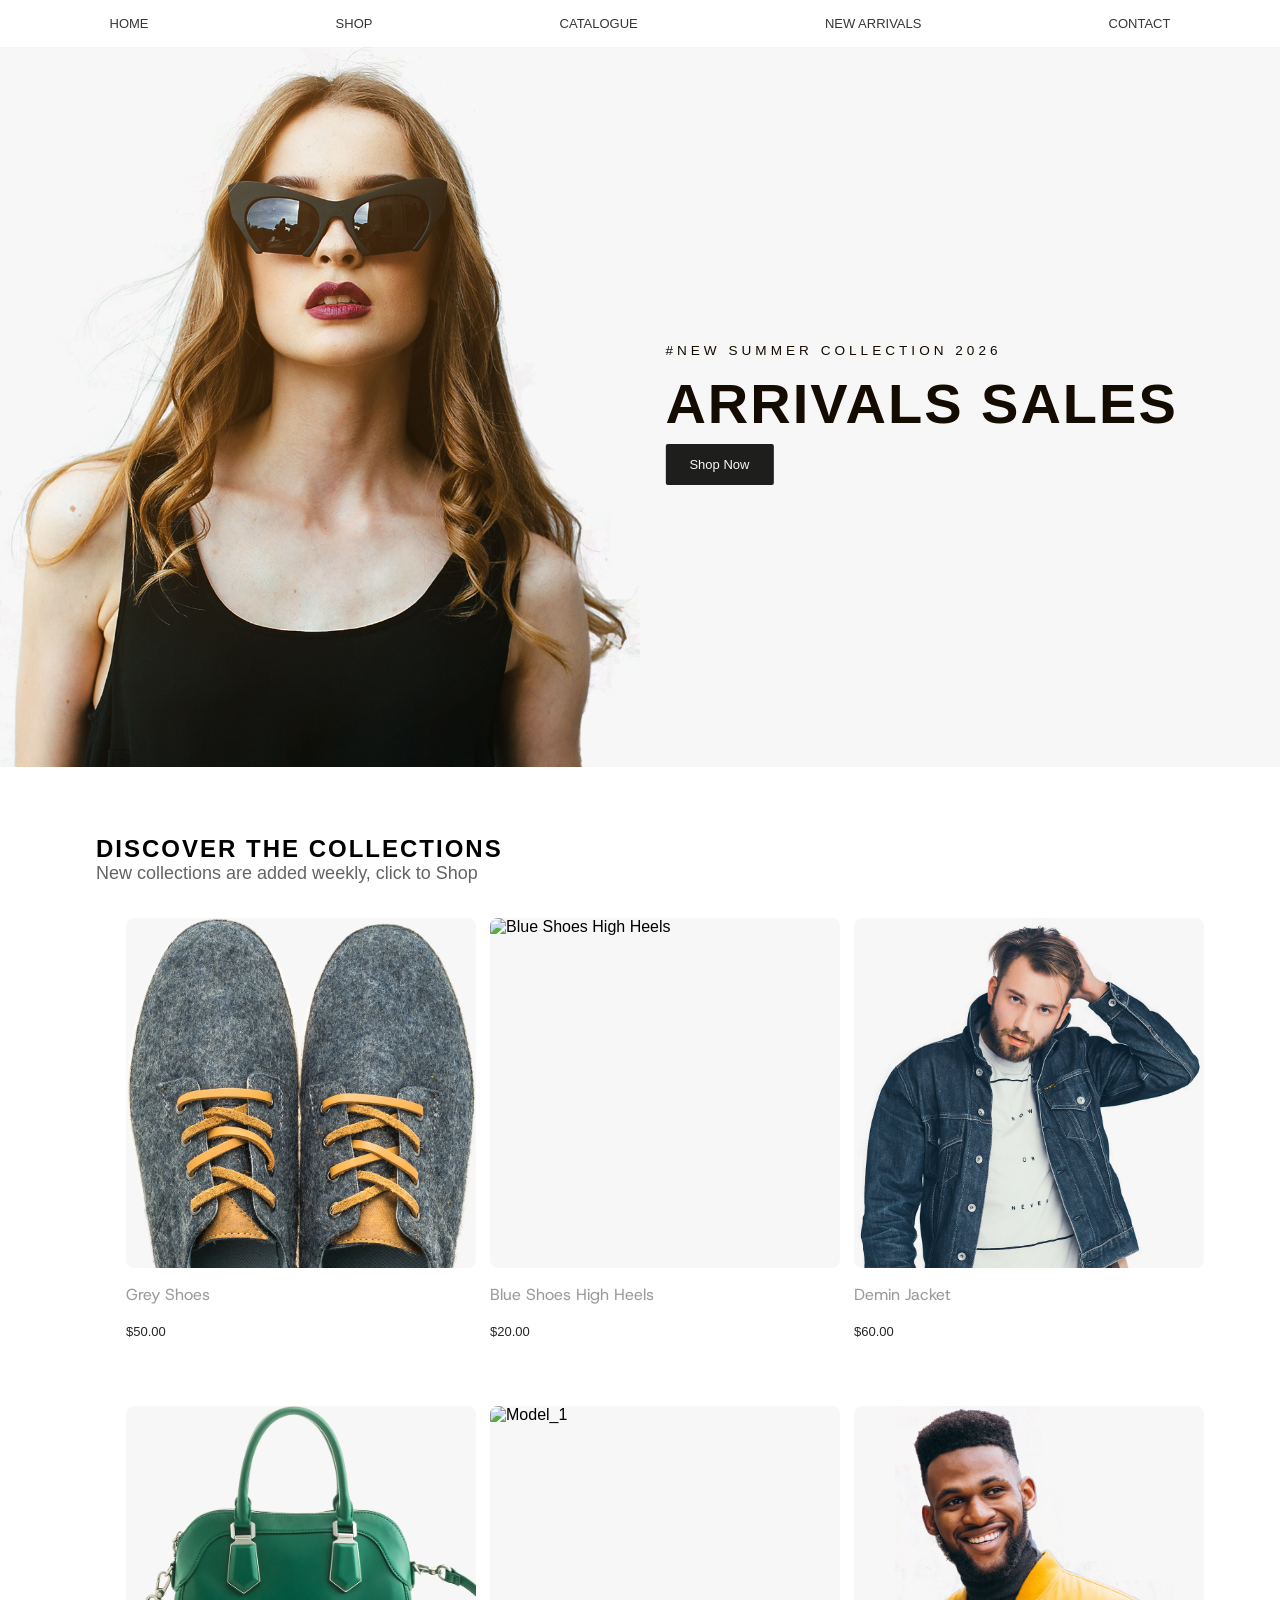
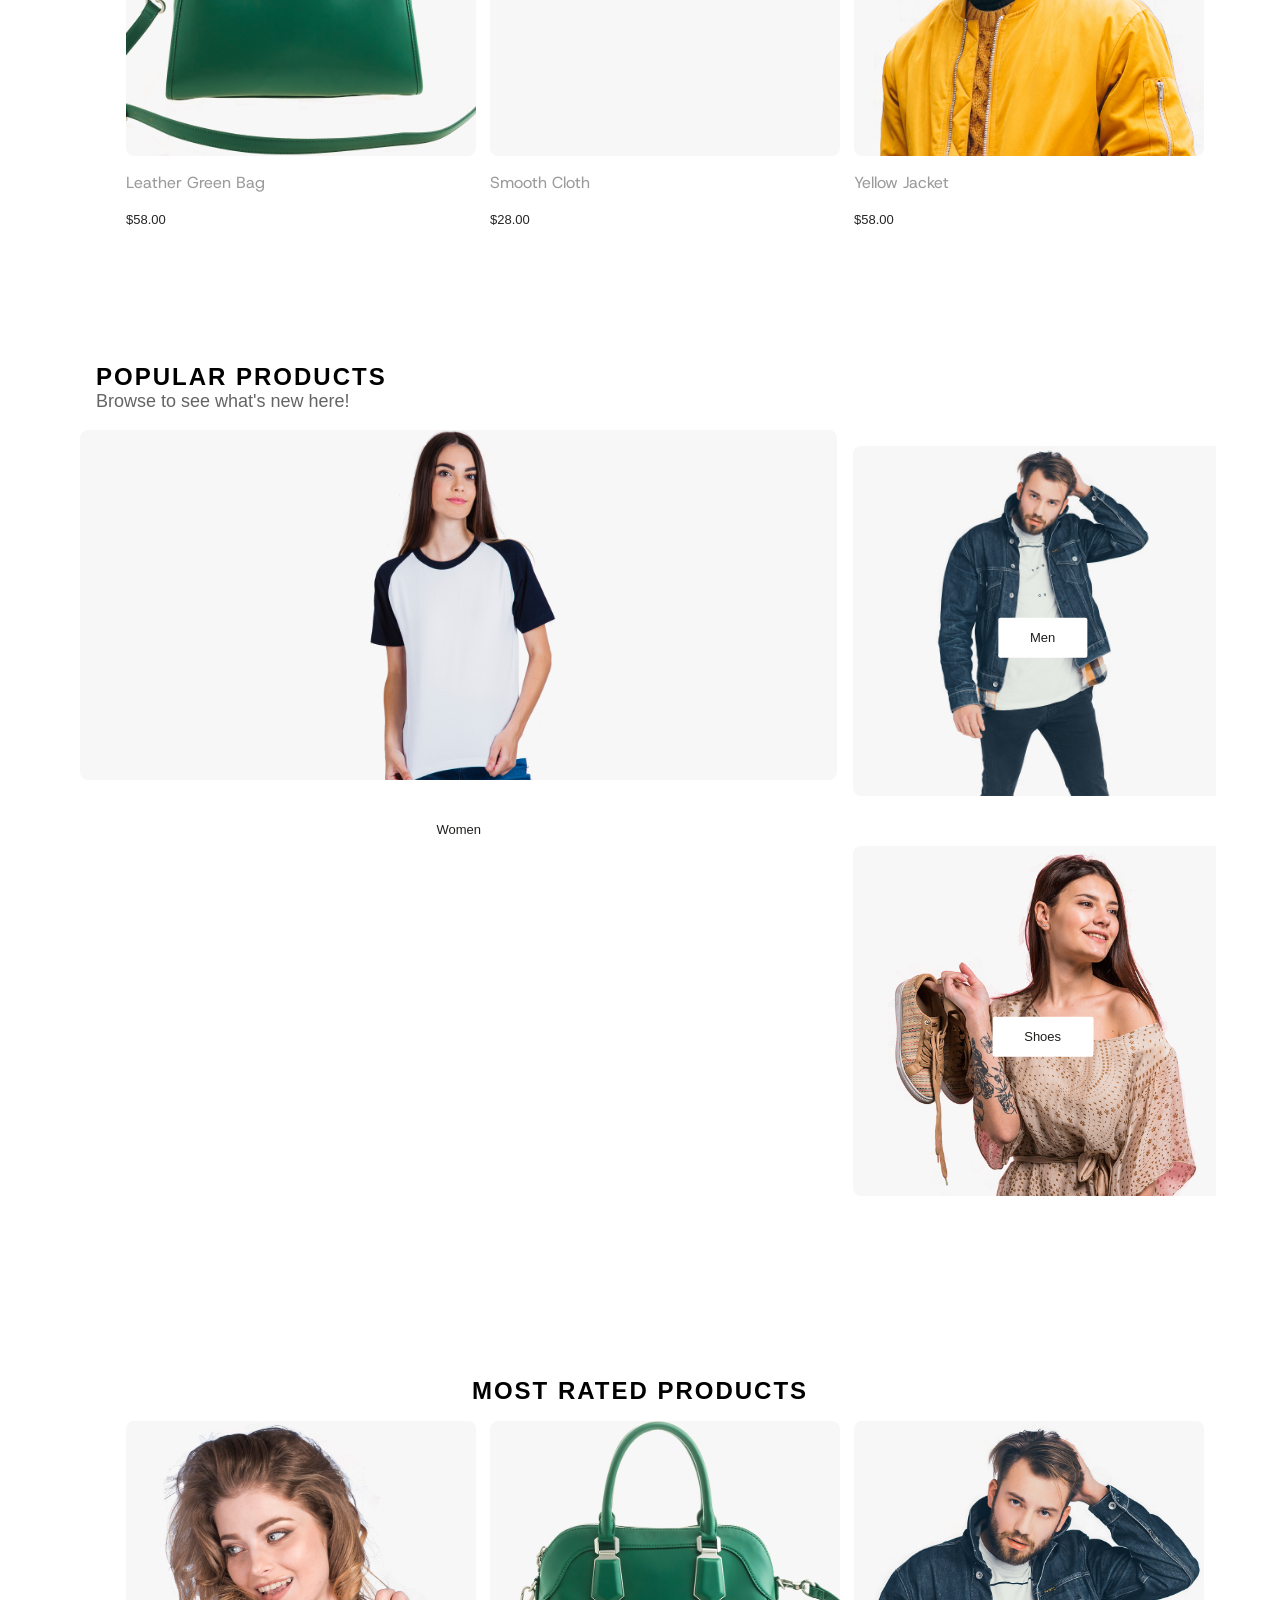
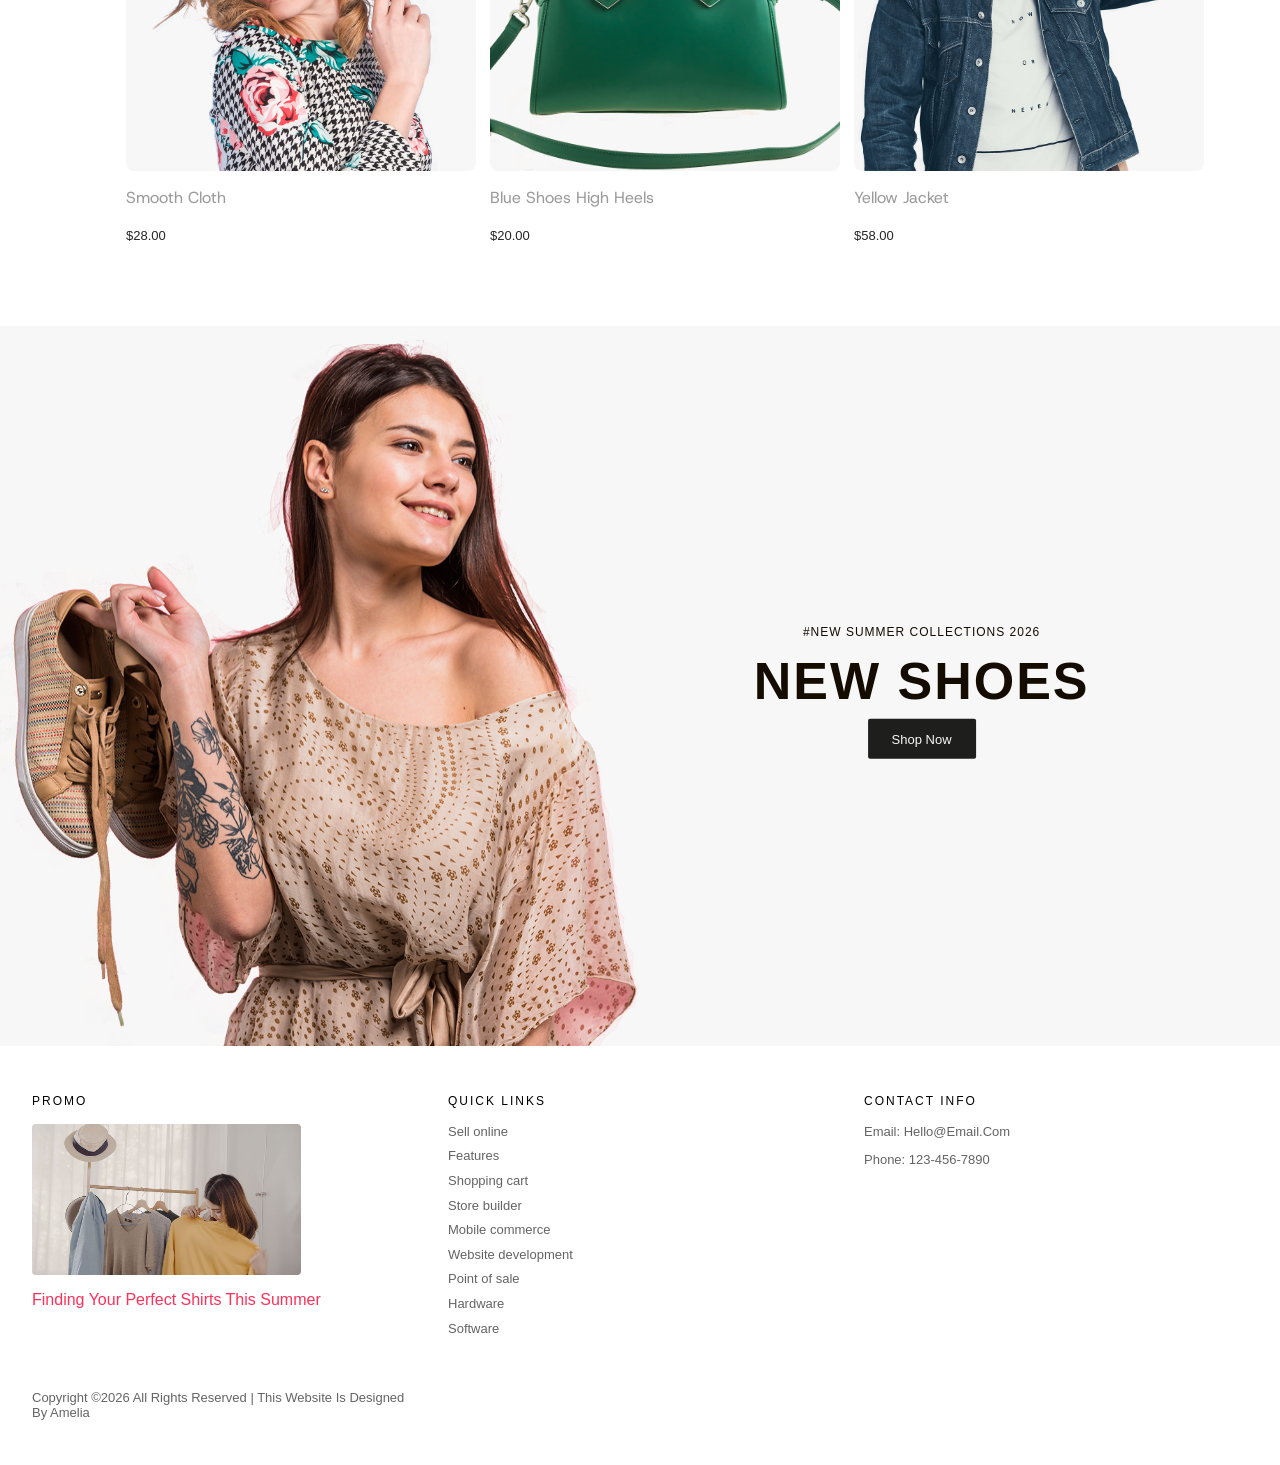
==== commit e492fb29: "Refactor popular section layout and styles for improved responsiveness and visual consistency" ====
--- a/index.html
+++ b/index.html
@@ -121,8 +121,6 @@
         </div>
       </section>
 
-
-
       <section class="most-rated-section">
         <h1>Most Rated Products</h1>
 
@@ -204,7 +202,7 @@
 
         <div class="footer-bottom">
           <p>
-            Copyright ©2026 All rights reserved | This design is designed by
+            Copyright ©2026 All rights reserved | This website is designed by
             Amelia
           </p>
         </div>
--- a/style.css
+++ b/style.css
@@ -5,9 +5,7 @@
   font-family: "Segoe UI", Tahoma, Geneva, Verdana, sans-serif;
 }
 
-h1,
-h2,
-h3,
+/* popular section sizing will use a scoped CSS variable set on the section itself */
 h4,
 h5,
 h6 {
@@ -100,7 +98,7 @@
   height: fit-content;
   display: flex;
   flex-direction: column;
-  overflow: visible;
+  height: 100%;
   background-color: transparent;
   padding: 1rem;
 }
@@ -158,11 +156,15 @@
   font-size: large;
 }
 
+
+
 .popular-section .container {
-  display: flex;
-  gap: 2rem;
-  align-items: stretch;
-  height: auto;
+  display: grid;
+  grid-template-columns: 2fr 1fr;
+  gap: 1rem;
+  height: 800px;
+  align-items: center;
+  overflow: hidden;
 }
 
 .popular-section .card {
@@ -171,40 +173,48 @@
   background-color: transparent;
   border-radius: 8px;
   overflow: hidden;
-  width: auto;
-  flex: 1 1 0;
+  width: 100%;
+  height: 100%;
+  
 }
 
 .popular-section .card:first-child {
-  flex: 2 1 0;
+  grid-row: 1 / span 2;
+  height: 100%;
 }
 
 .popular-right {
-  flex: 1;
+  display: grid;
+  grid-template-rows: 1fr 1fr;
+  gap: 1rem; 
+  height: 100%;
+  
+}
+
+.popular-right .card {
+  width: 100%;
+  height: 100%;
   display: flex;
   flex-direction: column;
-  gap: 2rem;
-}
-
-.popular-right .card {
-  flex: 1;
+  position: relative;
+  overflow: hidden;
 }
 
 .popular-section .card figure {
-  margin: 0;
-  min-height: 0;
   width: 100%;
   overflow: hidden;
   background-color: rgb(248, 247, 247);
+  display: flex;
+  align-items: end;
+  justify-content: center;
 }
 
 .popular-section .card figure img {
-  width: 100%;
-  height: auto;
-  max-height: 100%;
   object-fit: contain;
-  display: block;
-  object-position: top;
+  width: 100%;
+  height: 100%;
+  display: block;
+  object-position: center;
 }
 
 
